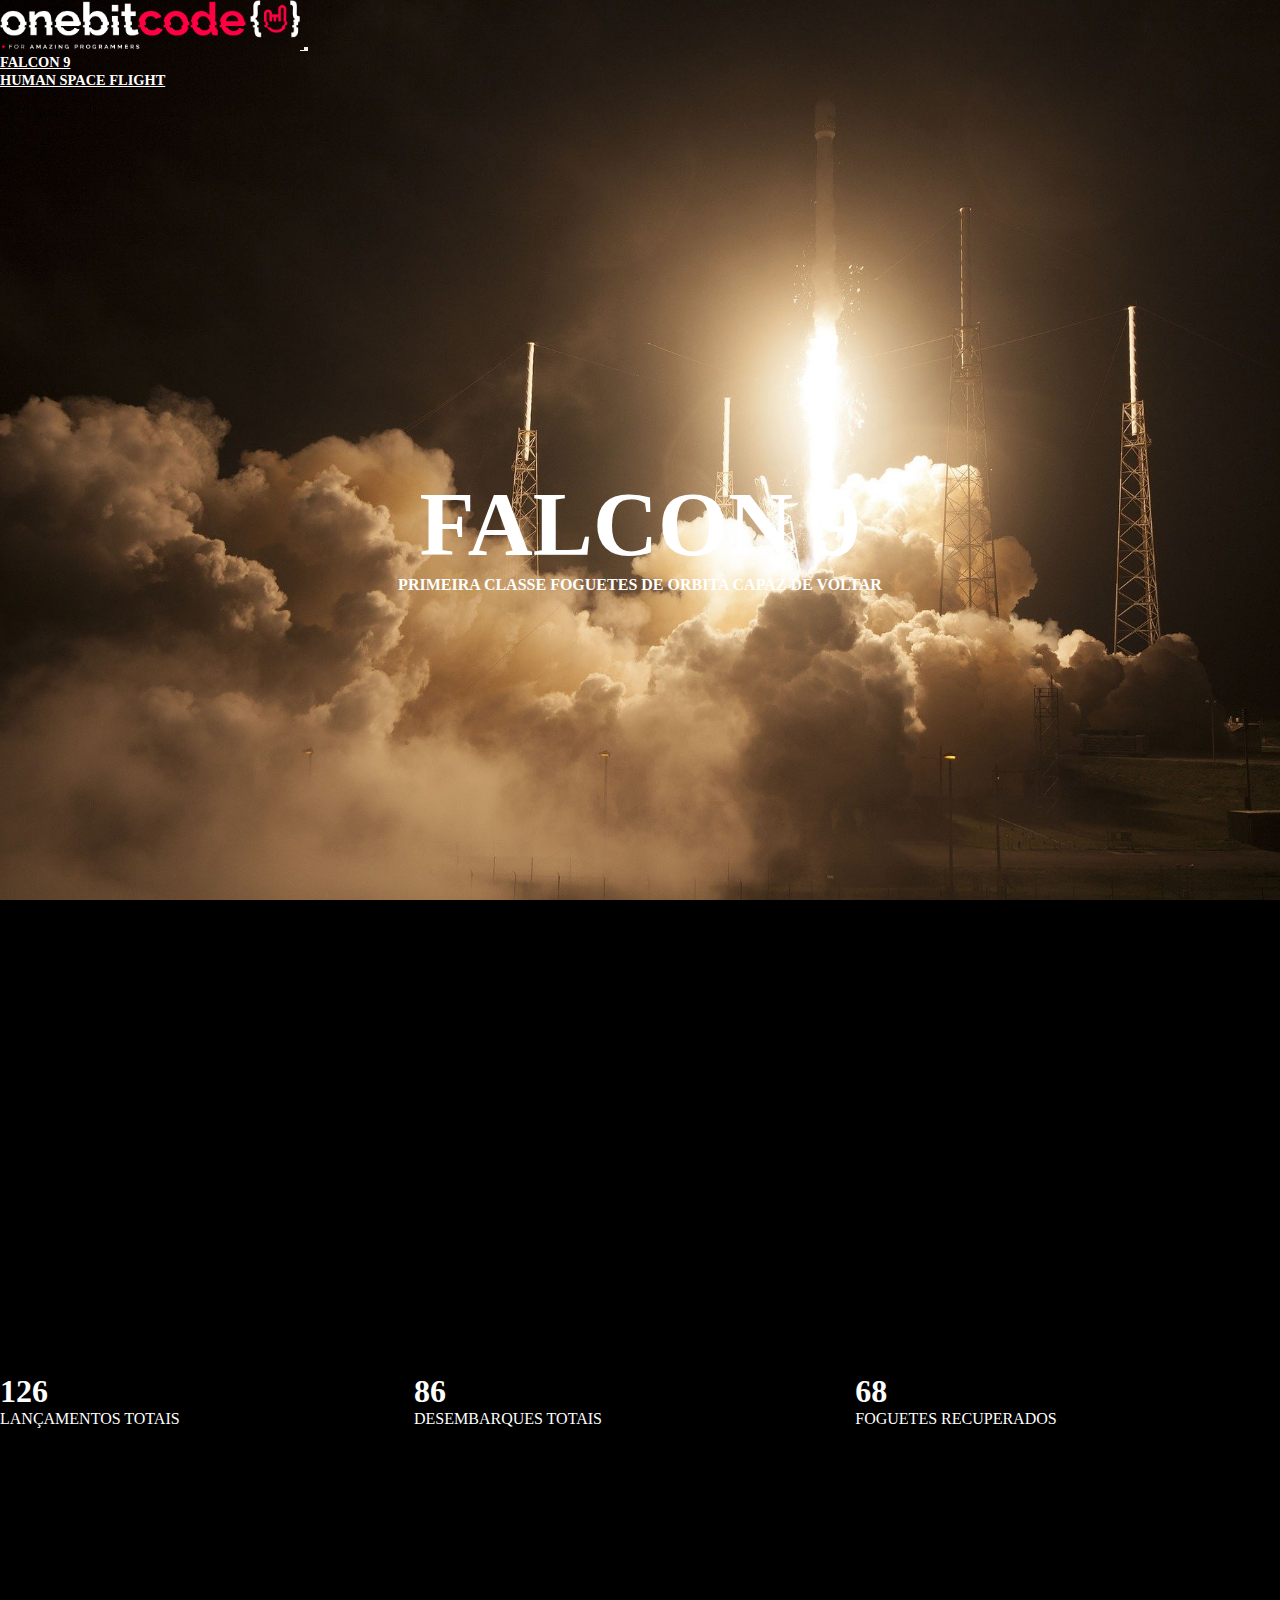
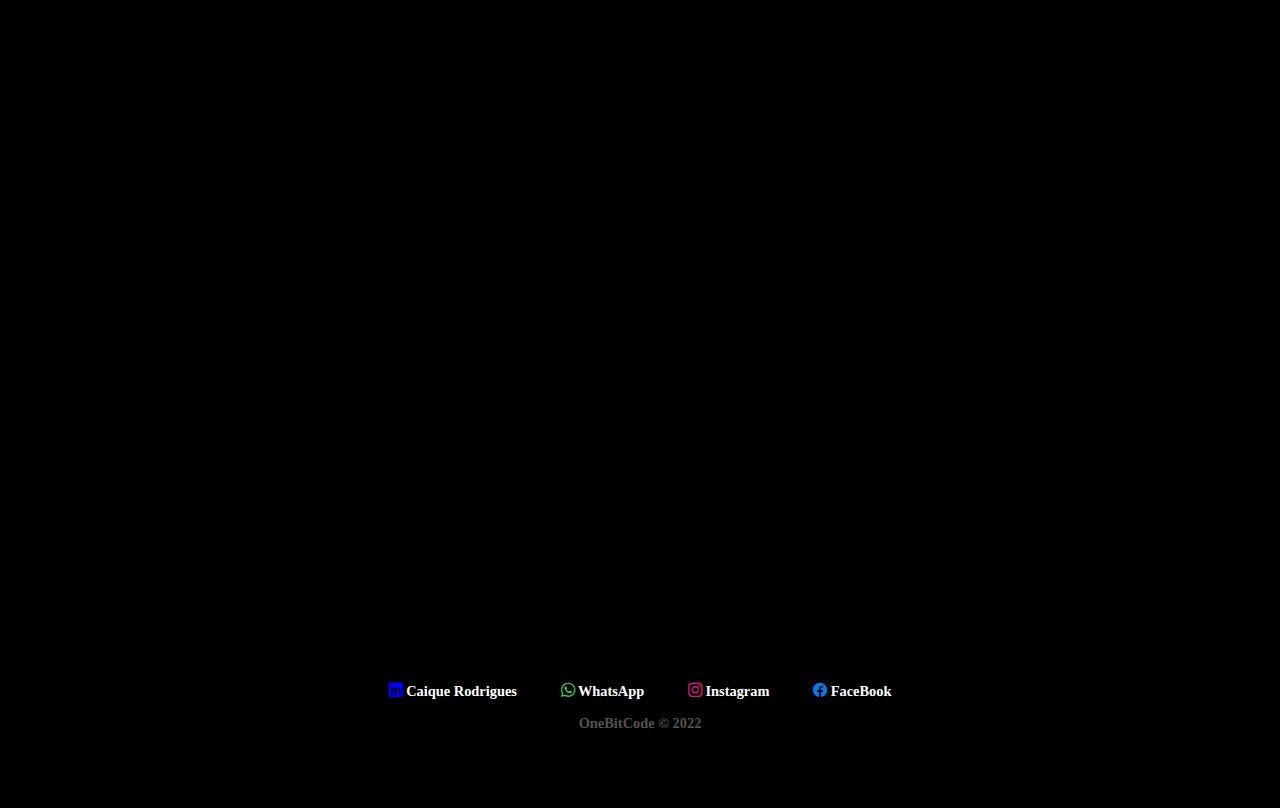
==== falcon9.html @ 1f6e012d "faltando coisas" ====
<!DOCTYPE html>
<html lang="pt-br">
    <head>
        <meta charset="UTF-8">
        <meta http-equiv="X-UA-Compatible" content="IE=edge">
        <meta name="viewport" content="width=device-width, initial-scale=1.0">
            <!--Boostratp-->
            <link href="https://cdn.jsdelivr.net/npm/bootstrap@5.1.3/dist/css/bootstrap.min.css" rel="stylesheet" integrity="sha384-1BmE4kWBq78iYhFldvKuhfTAU6auU8tT94WrHftjDbrCEXSU1oBoqyl2QvZ6jIW3" crossorigin="anonymous">
            <!--Biblioteca de animacao-->
            <link rel="stylesheet" href="https://unpkg.com/aos@next/dist/aos.css"/>
            <!--Icones Bootstrap-->
            <link rel="stylesheet" href="https://cdn.jsdelivr.net/npm/bootstrap-icons@1.10.2/font/bootstrap-icons.css">
        <link rel="shortcut icon" href="_imagens/favicon.png" type="image/x-icon">
        <link rel="stylesheet" href="_estilo/style.css">
        <title>OneBitX-Falcon 9</title>
    </head>
    <body>
      <div class="background-um">
        <div class="container header">
            <nav class="navbar navbar-expand-lg navbar-dark bg-transparent">
              <div class="container-fluid">
                <a class="navbar-brand" href="index.html">
                  <img class="logo-navbar pt-3" src="_imagens/logo-obc-2021-darkbg.png" width="300px"  alt="logo obc">
                </a>
                <button class="navbar-toggler"  type="button" data-bs-toggle="collapse" data-bs-target="#navbarNav" aria-controls="navbarNav" aria-expanded="false" aria-label="Toggle navigation">
                  <span class="navbar-toggler-icon"></span>
                </button>
                <div class="collapse navbar-collapse" id="navbarNav">
                  <ul class="navbar-nav px-4">
                    <li class="nav-item">
                      <a class="nav-link" style="color: white;" href="falcon9.html">FALCON 9</a>
                    </li>
                    <li class="nav-item">
                      <a class="nav-link" style="color:
                      white" href="SpaceFlight.html">HUMAN SPACE FLIGHT</a>
                    </li>
                  </ul>
                </div>
              </div>
            </nav>
        </div>
        <div class="col primeiro" >
          <h1  title class="display-1 titulo1">FALCON 9</h1>
          <h4 class="h5">PRIMEIRA CLASSE FOGUETES DE ORBITA CAPAZ DE VOLTAR</h4>
        </div>
      </div>
      <div class="background-dois">
        <div class="container segundo">
          <div class="text-geral">
            <div id="txt1" class="text-1">
              <h1 class="display-6">126</h1>
              <p class="text-baixo">LANÇAMENTOS TOTAIS</p>
            </div>
            <div id="txt2" class="text-2">
              <h1 class="display-6">86</h1>
              <p class="text-baixo">DESEMBARQUES TOTAIS</p>
            </div>
            <div id="txt3" class="text-3">
              <h1 class="display-6">68</h1>
              <p class="text-baixo">FOGUETES RECUPERADOS</p>
            </div>
          </div>
        </div>
      </div>
      <footer>
        <p>
          <a class="redes-sociais" href="https://www.linkedin.com/in/caique-rodrigues-a113ab249/"><i class="bi bi-linkedin " style="color: blue;"></i> Caique Rodrigues</a>
          <a class="redes-sociais" href="https://wa.me/5518997152961"><i class="bi bi-whatsapp" style="color: #48C757;"></i> WhatsApp</a> 
          <a class="redes-sociais" href="https://www.instagram.com/caiqueerodrigues/"><i class="bi bi-instagram" style="color: #D91A81;"></i> Instagram</a>
          <a class="redes-sociais" href="https://www.facebook.com/kaah.k.rodrigues/"> <i class="bi bi-facebook" style="color: #0778E9;"></i> FaceBook</a>
        </p>
        <p class="obc">OneBitCode &copy; 2022</p>
      </footer>
        <script src="https://cdn.jsdelivr.net/npm/bootstrap@5.1.3/dist/js/bootstrap.bundle.min.js" integrity="sha384-ka7Sk0Gln4gmtz2MlQnikT1wXgYsOg+OMhuP+IlRH9sENBO0LRn5q+8nbTov4+1p" crossorigin="anonymous"></script>
    </body>
</html>
---- _estilo/style.css ----
* {
  margin: 0;
  padding: 0;
  color: white;
}

body, html {
  color: black;
}

.navbar-dark {
  color: white;
}

.nav-link {
  font-weight: bold;
  font-size: 0.9rem;
}

footer {
  background-color: black;
  font-size: 0.9rem;
  text-align: center;
  height: 15vh;
}
footer p {
  margin: 0;
  font-weight: bold;
  padding-top: 10px;
}
footer .redes-sociais {
  display: inline-block;
  margin: 0px 20px;
  text-decoration: none;
  color: white;
}
footer .redes-sociais:hover {
  color: #b9b9b9;
}
footer .obc {
  color: #555252;
  margin-top: 5px;
}

@media (max-width: 375px) {
  .logo-navbar {
    max-width: 150px;
  }
  h4 {
    padding-top: 50%;
  }
}
.bg-um {
  background: black url(../../_imagens/home/01.jpg) center top no-repeat fixed;
  background-size: cover;
}

.primeira {
  margin-top: 25vh;
  height: 100vh;
  margin-left: 10%;
}
.primeira .letra-maior {
  font-size: 35px;
}

.btn {
  padding: 15px 30px;
  margin-top: 40px;
}

.bg-dois {
  display: block;
  background: black url(../../_imagens/home/03.jpg) center center no-repeat scroll;
  background-size: cover;
}

.segunda, .terceira, .quarta {
  width: 100%;
  height: 100vh;
}
.segunda h4, .terceira h4, .quarta h4 {
  padding-top: 15%;
}

.quarta h1 {
  padding-top: 15%;
}

.bg-tres {
  background: black url(../../_imagens/home/02.gif) center center no-repeat fixed;
  background-size: cover;
}

.bg-quatro {
  background: black url(../../_imagens/home/04.jpg) center no-repeat scroll;
  background-size: cover;
}

.background-um {
  background: black url(../../_imagens/falcon9/01.jpg) center no-repeat fixed;
  background-size: cover;
}

.primeiro {
  width: 100vw;
  height: 100vh;
  text-align: center;
}
.primeiro .titulo1 {
  margin-top: 30%;
  font-size: 90px;
  font-weight: bold;
}

.background-dois {
  background: black url(../../_imagens/falcon9/02.jpg) center no-repeat fixed;
  background-size: cover;
}

.segundo {
  width: 100vw;
  height: 100vh;
}

.text-geral {
  display: grid;
  grid-template-columns: 30%;
  grid-template-areas: "a b c";
  gap: 30px;
}
.text-geral #txt1 {
  grid-area: "a";
}
.text-geral #txt2 {
  grid-area: "b";
}
.text-geral #txt3 {
  grid-area: "c";
}

/*# sourceMappingURL=style.css.map */
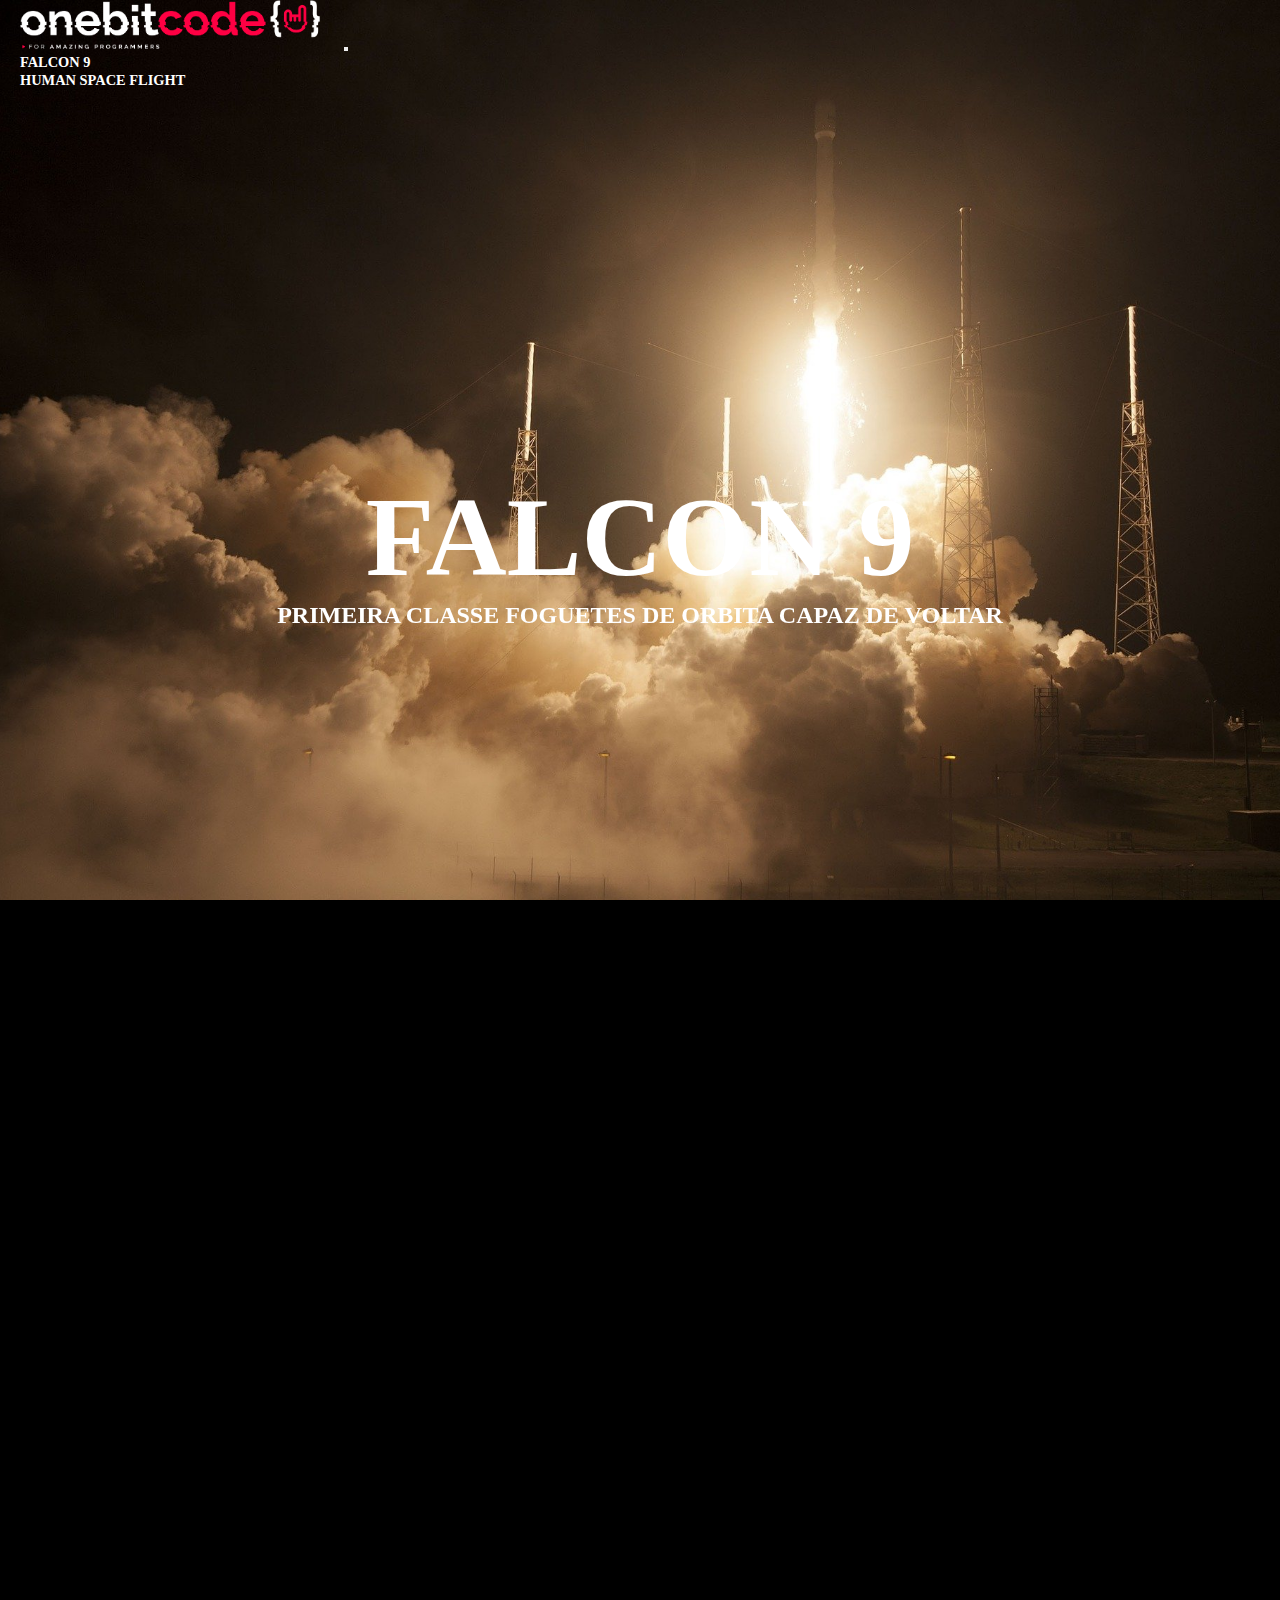
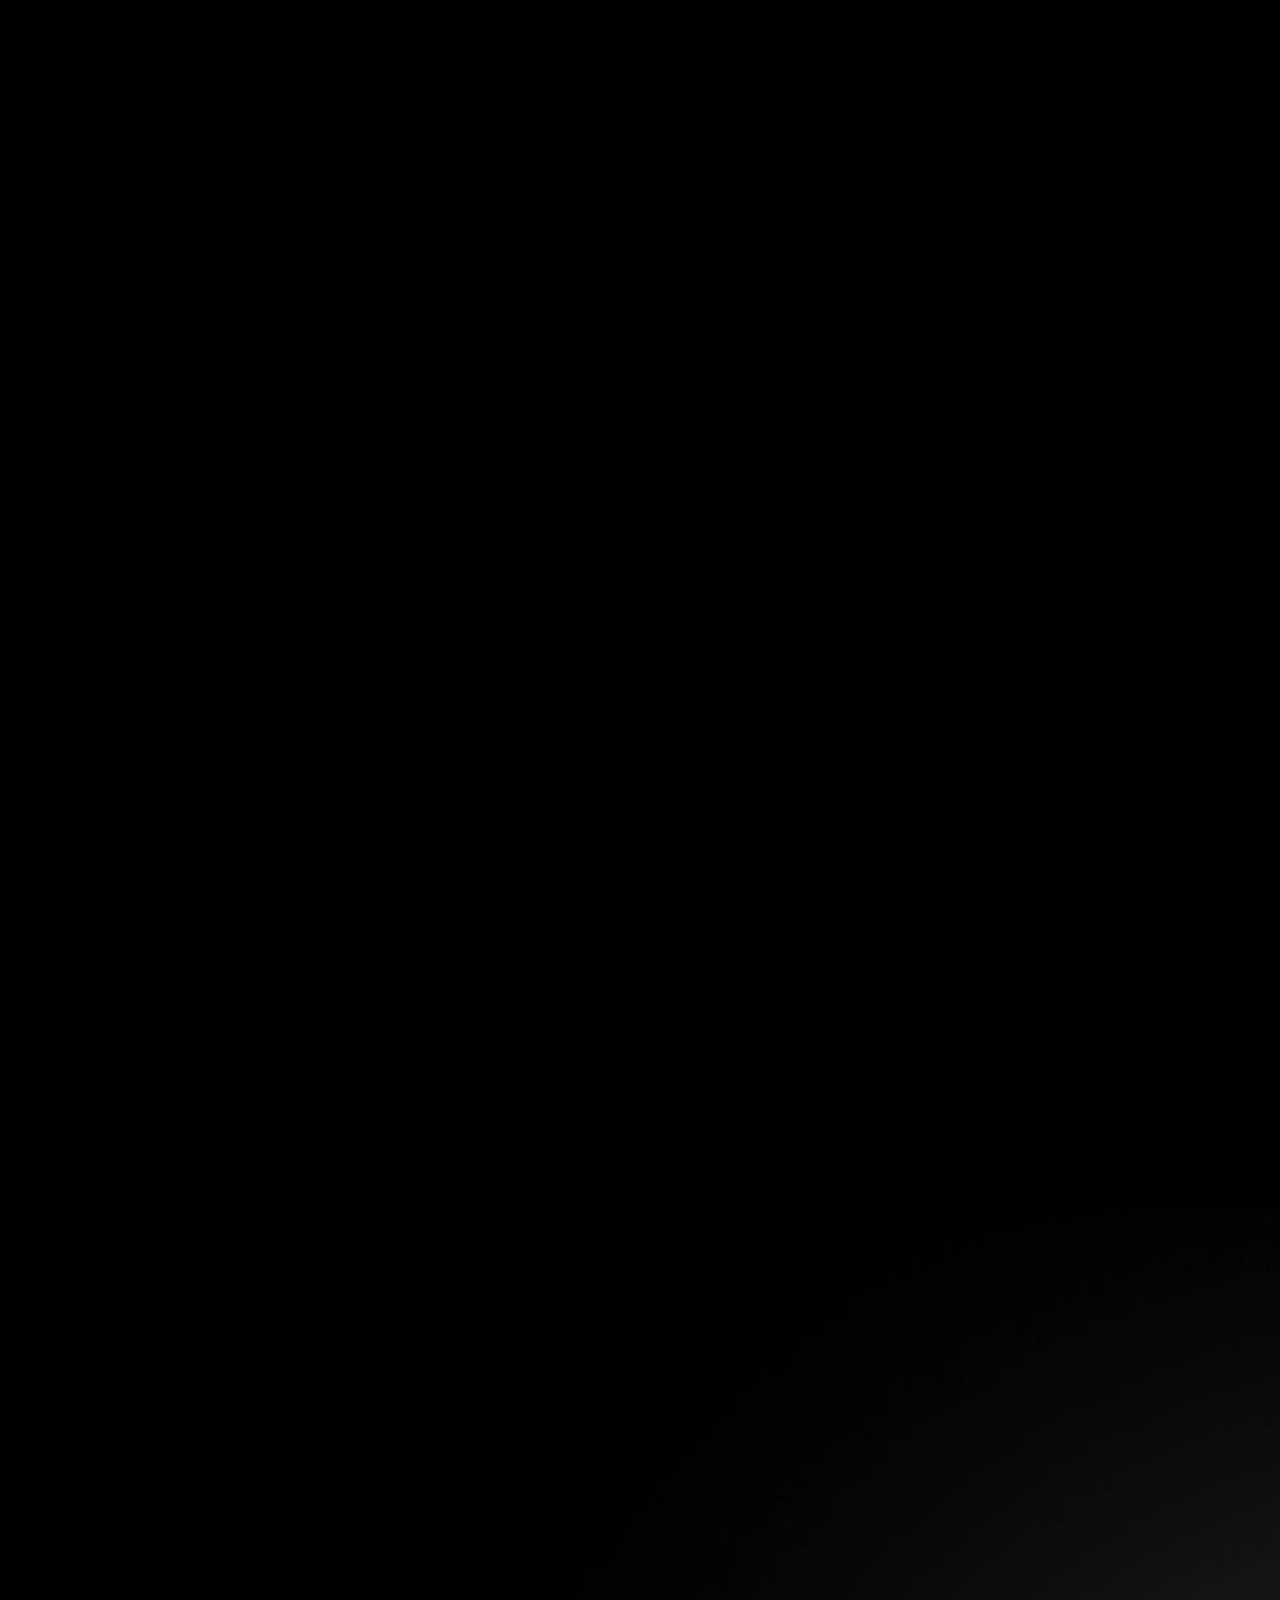
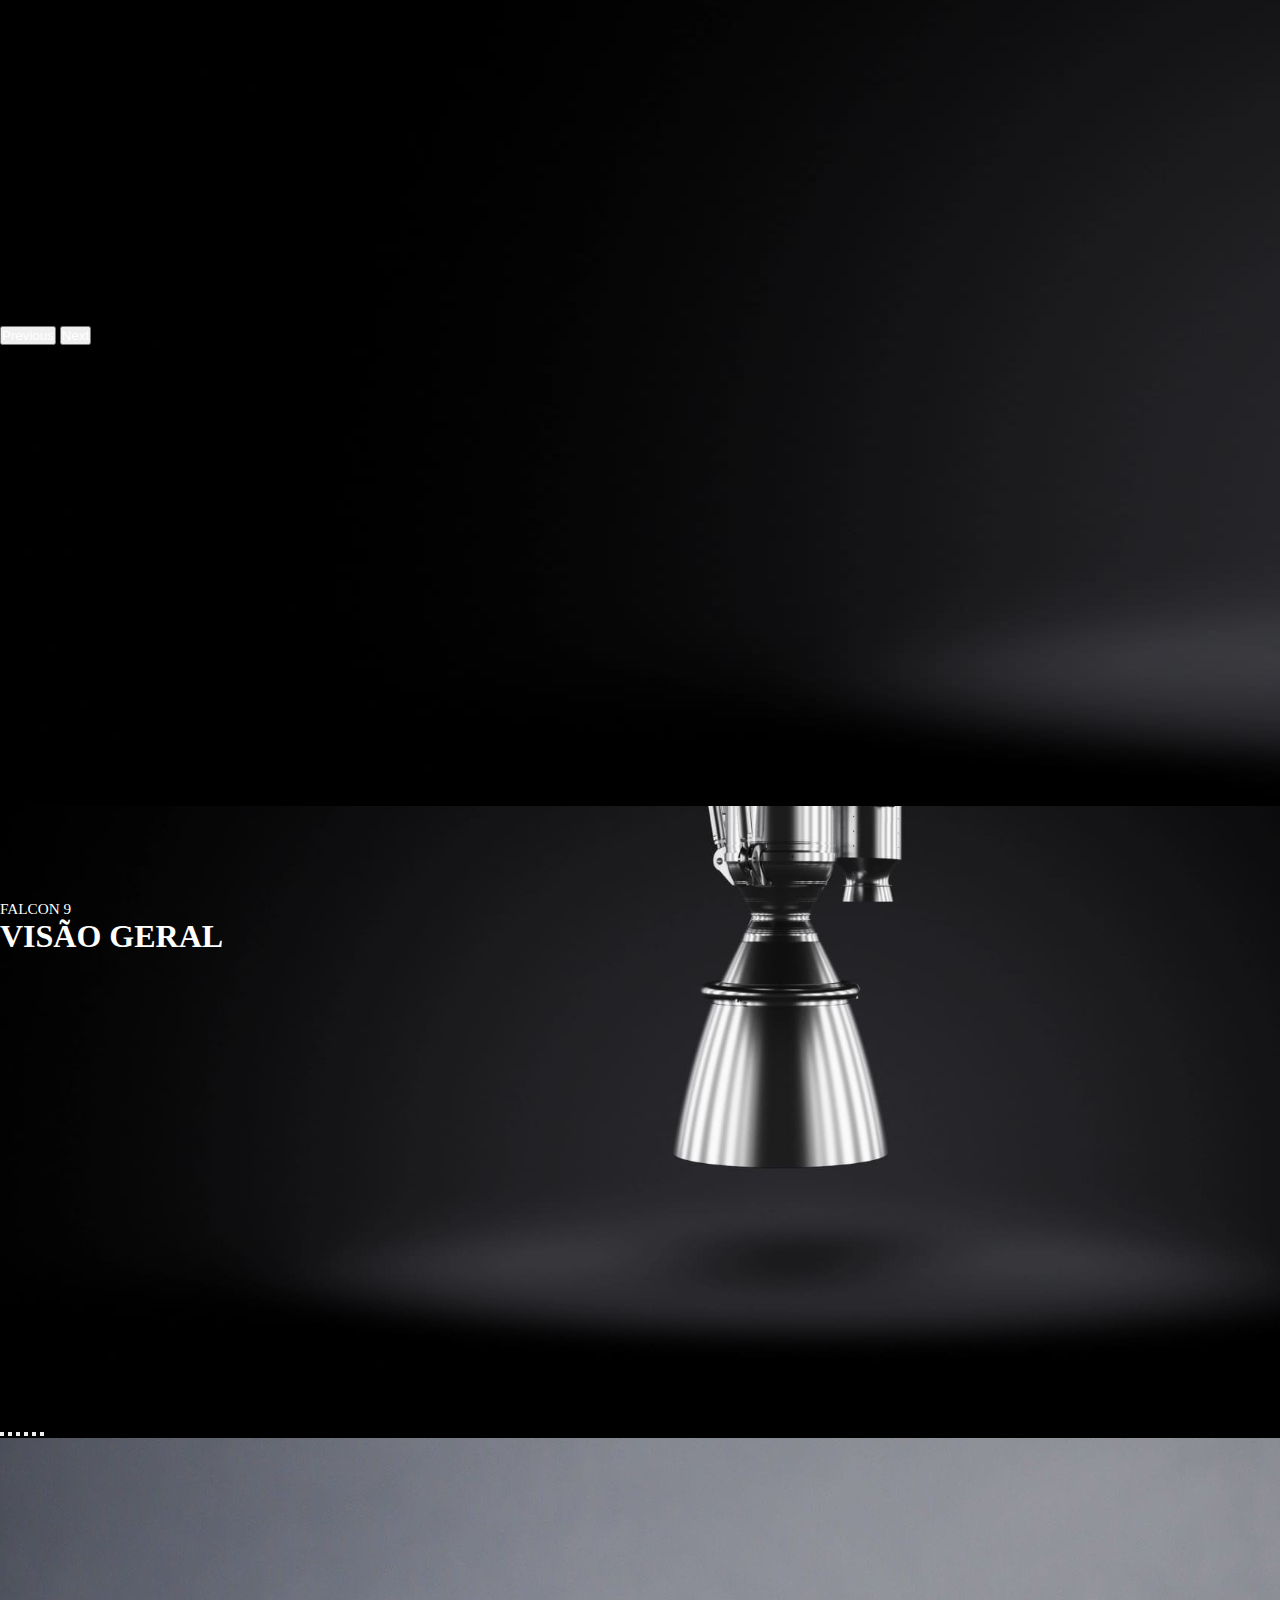
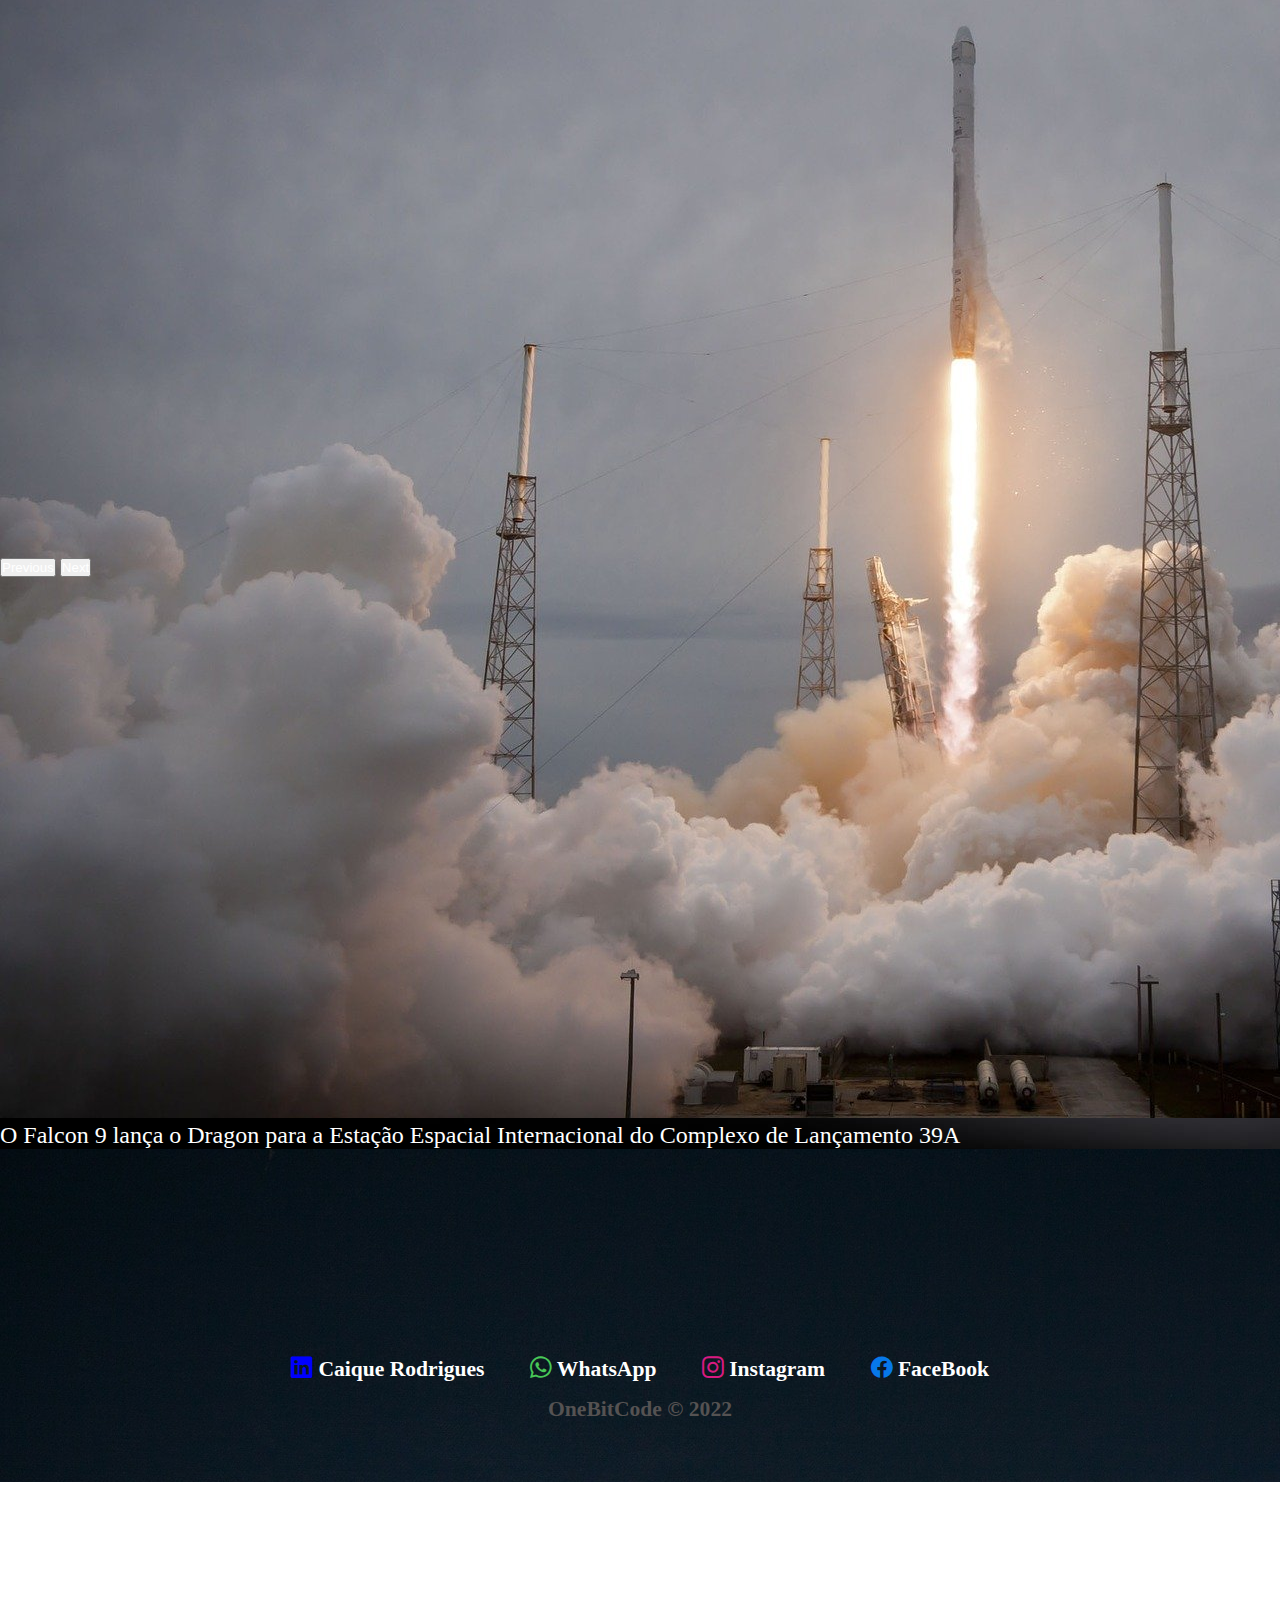
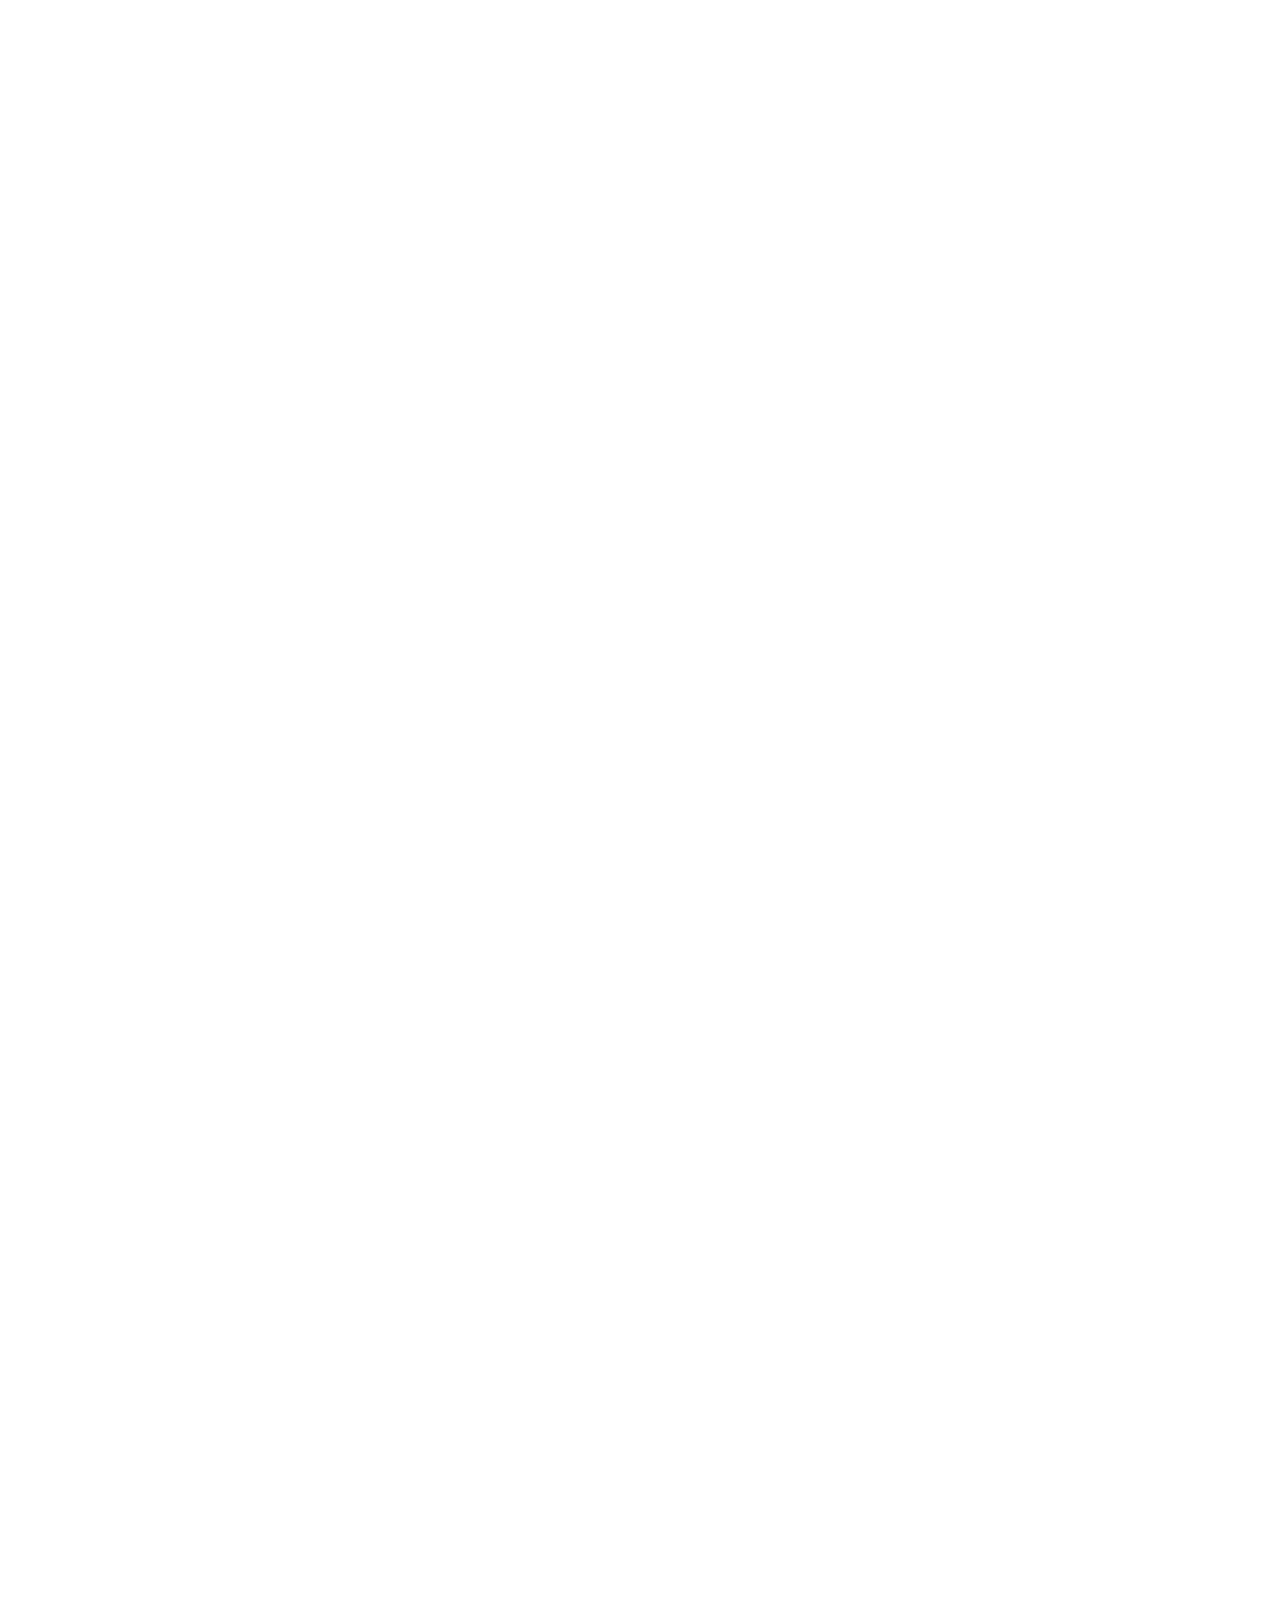
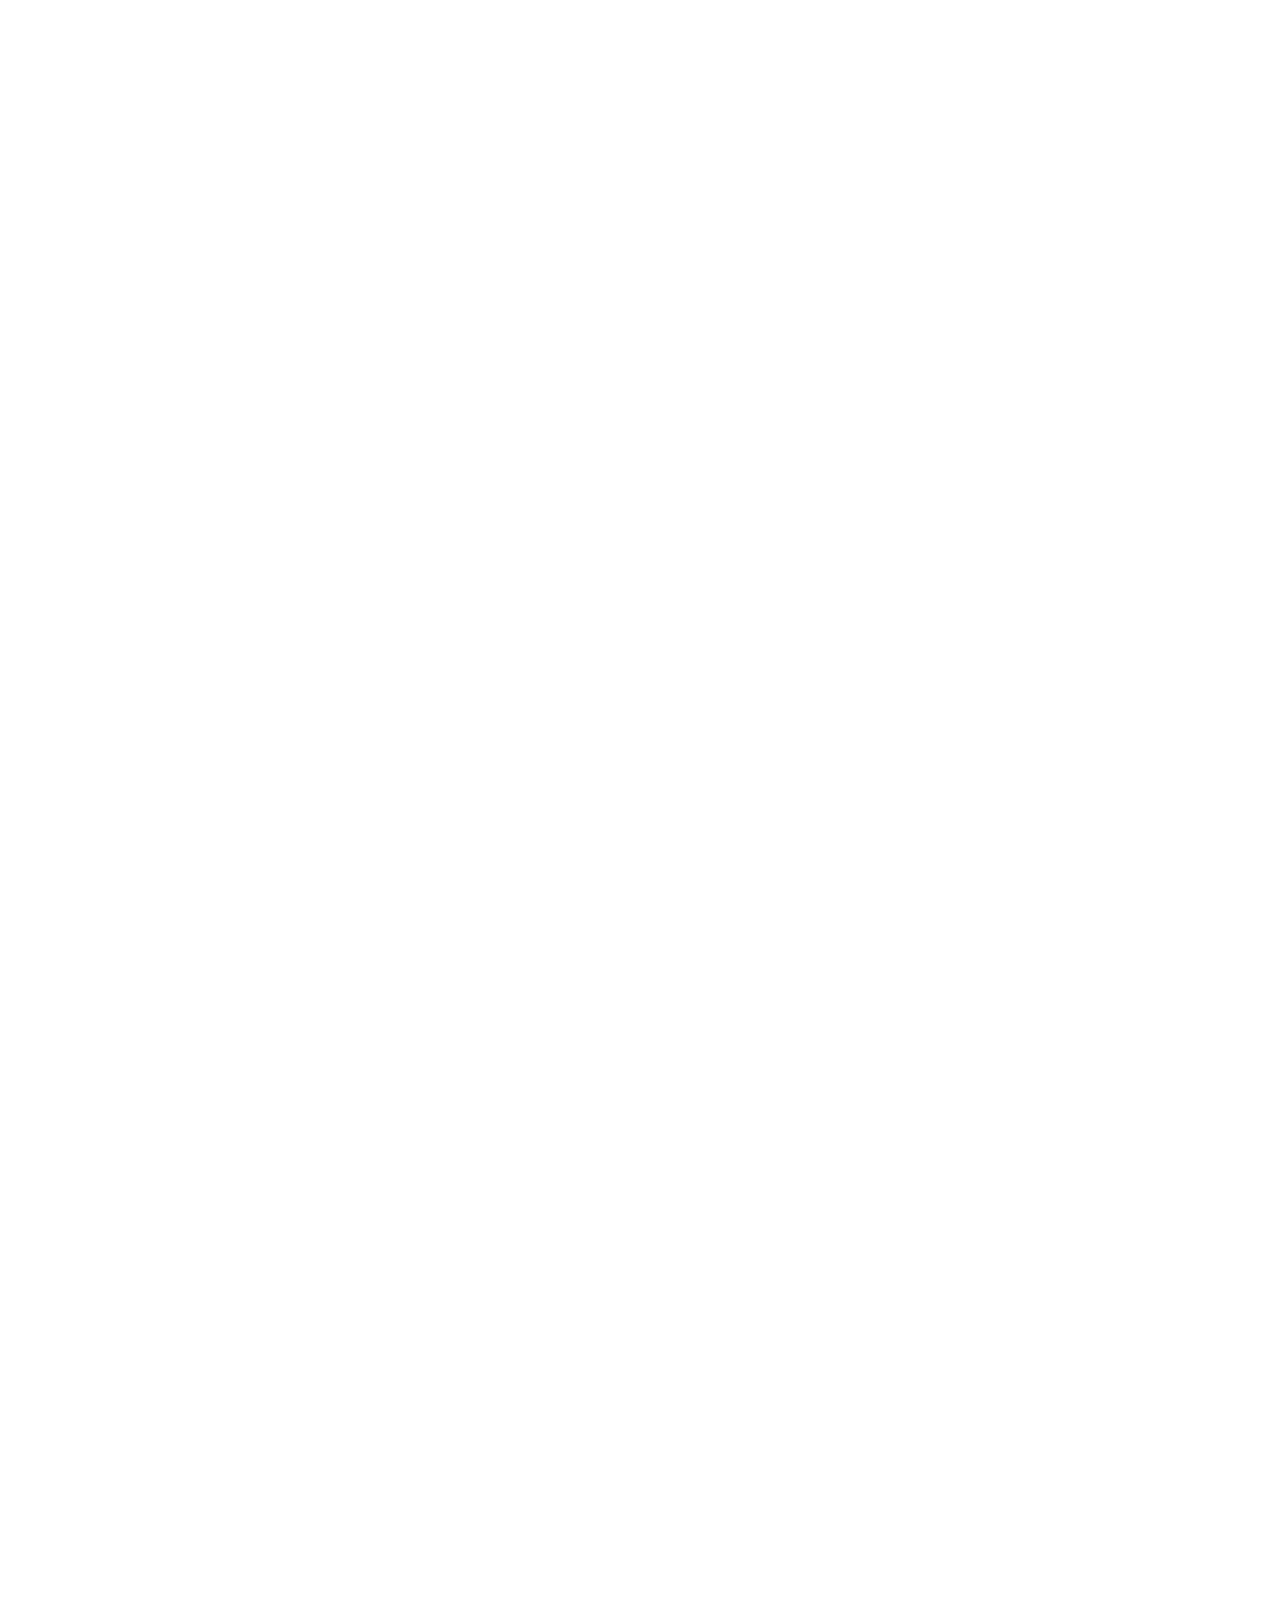
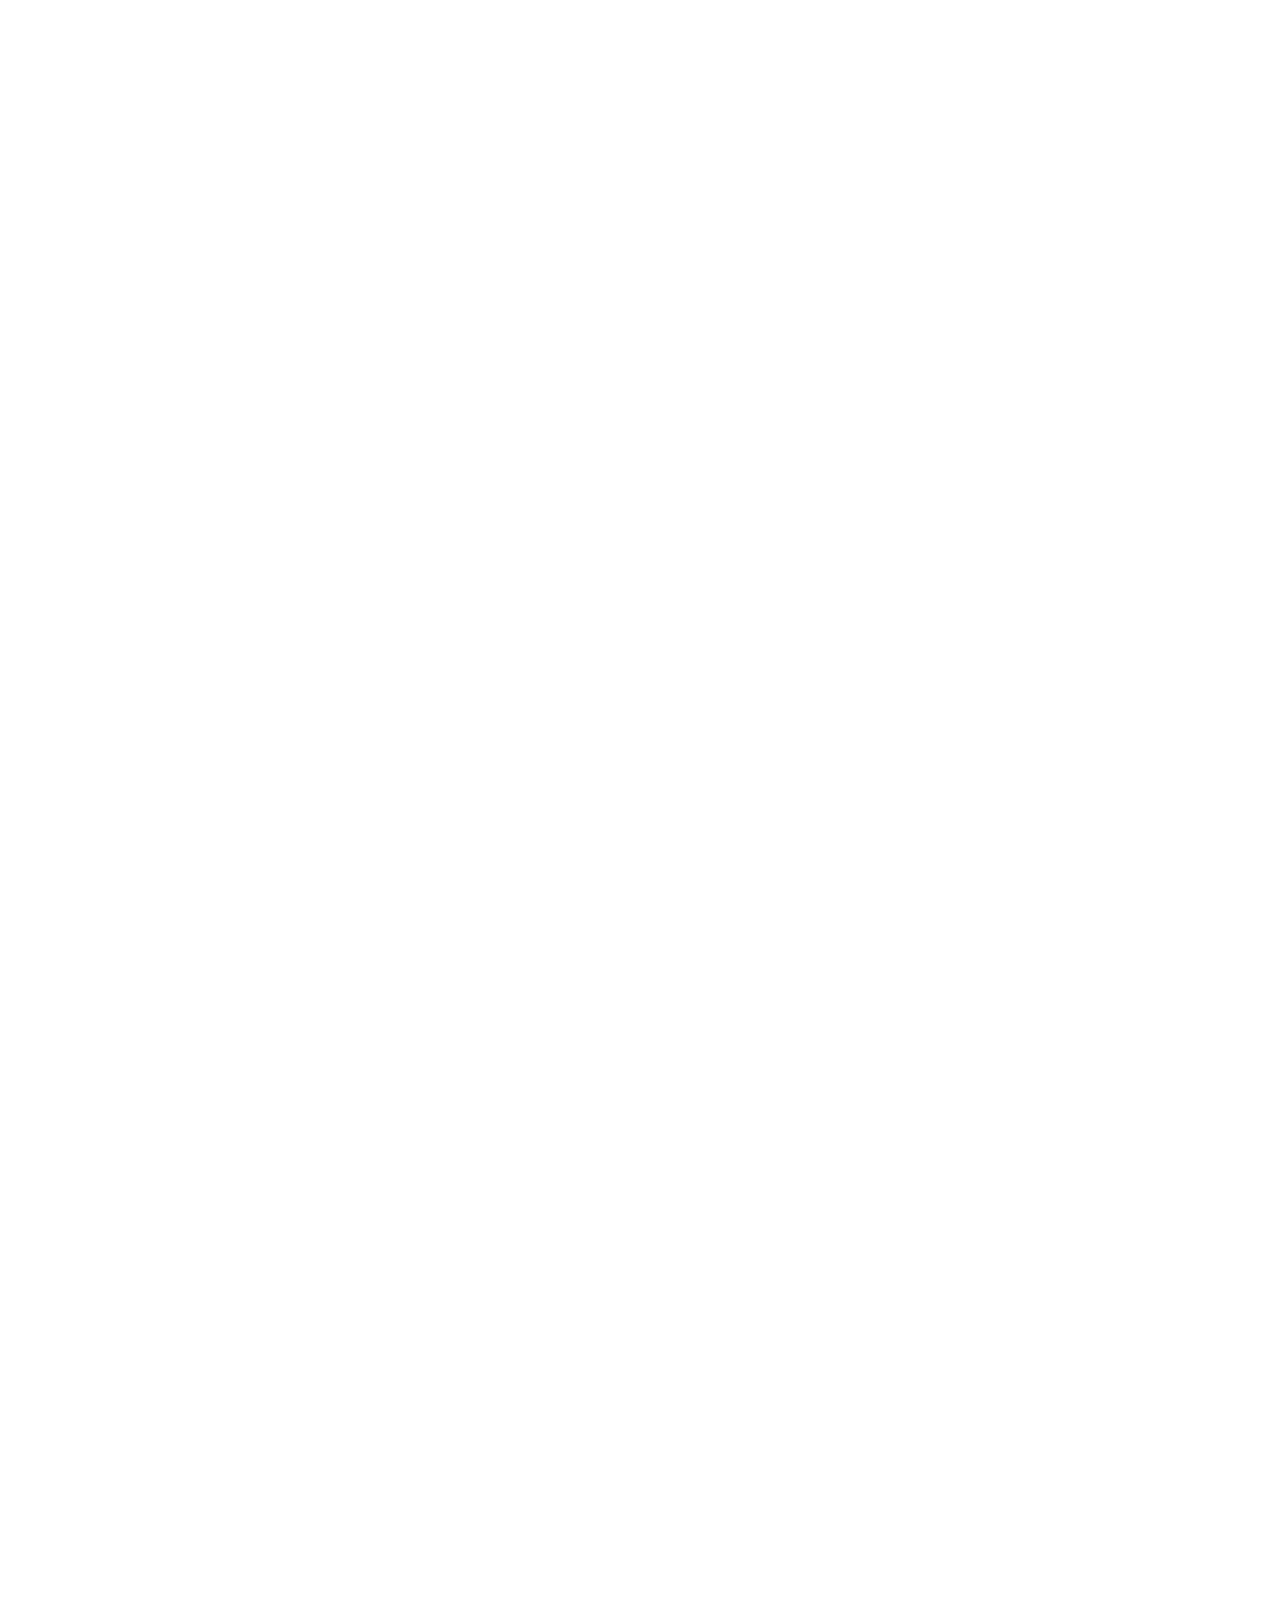
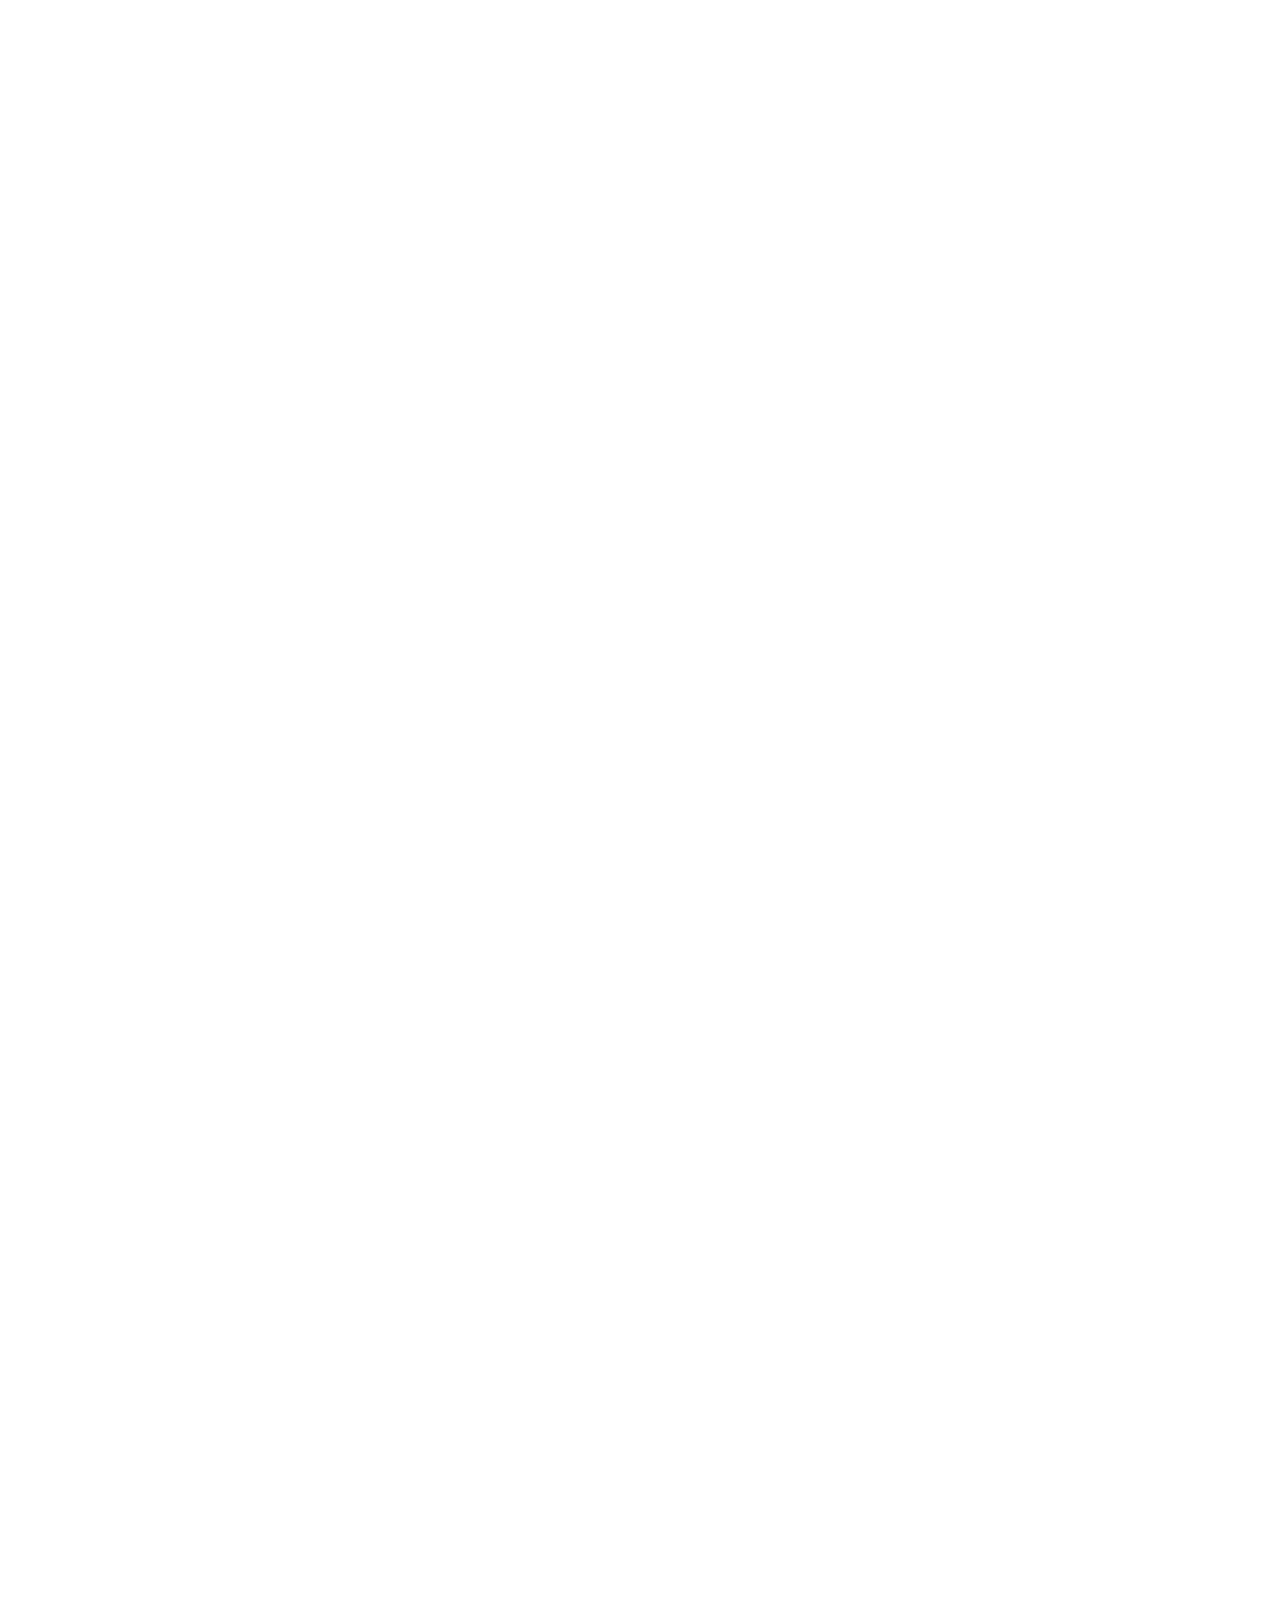
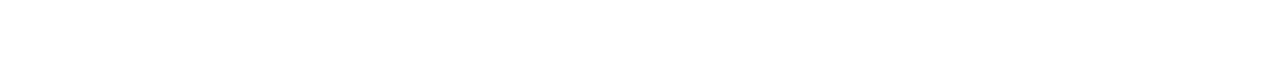
==== commit e5e2b9e5: "Finalizado" ====
--- a/falcon9.html
+++ b/falcon9.html
@@ -39,38 +39,258 @@
               </div>
             </nav>
         </div>
-        <div class="col primeiro" >
+        <div class="col primeiro" data-aos="fade-up" data-aos-duration="3000">
           <h1  title class="display-1 titulo1">FALCON 9</h1>
-          <h4 class="h5">PRIMEIRA CLASSE FOGUETES DE ORBITA CAPAZ DE VOLTAR</h4>
+          <h4 class="h5 titulo2">PRIMEIRA CLASSE FOGUETES DE ORBITA CAPAZ DE VOLTAR</h4>
         </div>
       </div>
       <div class="background-dois">
+        <div class="text-geral ms-3 pt-5">
+          <div id="txt1" class="text-1" data-aos="flip-up" data-aos-duration="2400">
+            <h1 class="display-6 info">126</h1>
+            <p class="text-baixo">LANÇAMENTOS TOTAIS</p>
+          </div>
+          <div id="txt2" class="text-2" data-aos="flip-right" data-aos-duration="2400">
+            <h1 class="display-6 info">86</h1>
+            <p class="text-baixo">DESEMBARQUES TOTAIS</p>
+          </div>
+          <div id="txt3" class="text-3" data-aos="flip-left" data-aos-duration="2400">
+            <h1 class="display-6 info">68</h1>
+            <p class="text-baixo">FOGUETES RECUPERADOS</p>
+          </div>
+        </div>
         <div class="container segundo">
-          <div class="text-geral">
-            <div id="txt1" class="text-1">
-              <h1 class="display-6">126</h1>
-              <p class="text-baixo">LANÇAMENTOS TOTAIS</p>
-            </div>
-            <div id="txt2" class="text-2">
-              <h1 class="display-6">86</h1>
-              <p class="text-baixo">DESEMBARQUES TOTAIS</p>
-            </div>
-            <div id="txt3" class="text-3">
-              <h1 class="display-6">68</h1>
-              <p class="text-baixo">FOGUETES RECUPERADOS</p>
-            </div>
-          </div>
+          <div class="text-meio" data-aos="fade-right" data-aos-duration="2400">
+            <p>
+              O Falcon 9 é um foguete reutilizável de dois estágios projetado e fabricado pela SpaceX para o transporte confiável e seguro de pessoas e cargas úteis para a órbita da Terra e além. Falcon 9 é o primeiro foguete reutilizável de classe orbital do mundo. A capacidade de reutilização permite que a SpaceX refile as partes mais caras do foguete, o que, por sua vez, reduz o custo do acesso ao espaço.
+            </p>
+          </div>
+        </div>
+      </div>
+      <div class="background-tres">
+        <div class="terceiro">
+          <div id="carouselExampleCaptions04" class="carousel slide" data-bs-ride="false" data-interval="0">
+            <div class="carousel-inner">
+              <div class="carousel-item active visao-geral">
+                <img src="_imagens/falcon9/03.jpg" class="d-block w-100" alt="visao geral do foguete">
+                <div class="carousel-caption">
+                  <div class="text-carrossel">
+                    <P class="sub-titulo">FALCON 9</P>
+                    <h1>VISÃO GERAL</h1>
+                    <table>
+                      <tr>
+                        <td data-aos="fade-right" data-aos-duration="2400">ALTURA</td>
+                        <td data-aos="fade-right" data-aos-duration="2400" class="right">70 m/ 229.6  f</td>
+                      </tr>
+                      <tr>
+                        <td data-aos="fade-right" data-aos-duration="2400">DIAMETRO</td>
+                        <td data-aos="fade-right" data-aos-duration="2400" class="right">3.7 m / 12  ft</td>
+                      </tr>
+                      <tr>
+                        <td data-aos="fade-right" data-aos-duration="2400">MASSA</td>
+                        <td data-aos="fade-right" data-aos-duration="2400" class="right">549,054 kg / 1,207,920 lb</td>
+                      </tr>
+                      <tr>
+                        <td data-aos="fade-right" data-aos-duration="2400">CARGA MÁXIMA PARA LEO</td>
+                        <td data-aos="fade-right" data-aos-duration="2400" class="right">22,800 kg / 50,265 lb</td>
+                      </tr>
+                      <tr>
+                        <td data-aos="fade-right" data-aos-duration="2400">CARGA MÁXIMA PARA GTO</td>
+                        <td data-aos="fade-right" data-aos-duration="2400" class="right">8,300 kg / 18,300 lb</td>
+                      </tr>
+                      <tr>
+                        <td data-aos="fade-right" data-aos-duration="2400">CARGA MÁXIMA PARA MARTE</td>
+                        <td data-aos="fade-right" data-aos-duration="2400" class="right">4,020 kg / 8,860 lb</td>
+                      </tr>
+                    </table>
+                  </div>
+                </div>
+              </div>
+              <div class="carousel-item pri-estagio">
+                <img src="_imagens/falcon9/04.jpg" class="d-block w-100" alt="foguetes">
+                <div class="carousel-caption">
+                  <div class="text-carrossel">
+                    <p class="sub-titulo">FALCON 9</p>
+                    <h1>PRIMEIRO ESTÁGIO</h1>
+                    <p class="sub-titulo">O Falcon 9`s O primeiro estágio do falcon 9 incorpora nove motor <br> MERLIN e tanques de liga de alumínio-lítio contendo oxigênio <br> líquido e propelente de querosene de grau de foguete (RP-1).</p>
+                    <p class="sub-titulo">O Falcon 9 gera mais de 1,7 milhão de empuxo ao nível do mar.</p>
+                  </div>
+                </div>
+              </div>
+              <div class="carousel-item seg-estagio">
+                <img src="_imagens/falcon9/05.jpg" class="d-block w-100" alt="foguetes">
+                <div class="carousel-caption">
+                  <div class="text-carrossel">
+                    <p class="sub-titulo">FALCON 9</p>
+                    <h1>SEGUNDO ESTÁGIO</h1>
+                    <p class="sub-titulo">O segundo estágio, alimentado por um único motor a vácuo <br> Merlin, entrega a carga útil do Falcon 9 à órbita desejada. O motor <br> do segundo estágio acende alguns segundbr os após a separação do <br> estágio e pode ser reiniciado várias vezes para colocar várias cargas em <br> diferentes órbitas.</p>
+                    <table>
+                      <tr>
+                        <td>NÚMERO DE MOTORES</td>
+                        <td class="right">1 Vacuum</td>
+                      </tr>
+                      <tr>
+                        <td>TEMPO DE QUEIMA</td>
+                        <td class="right">397s</td>
+                      </tr>
+                      <tr>
+                        <td>IMPULSO</td>
+                        <td class="right">981 kN / 220.500 lbf</td>
+                      </tr>
+                    </table>
+                  </div>
+                </div>
+              </div>
+              <div class="carousel-item inter-estagio">
+                <img src="_imagens/falcon9/06.jpg" class="d-block w-100" alt="foguetes">
+                <div class="carousel-caption">
+                  <div class="text-carrossel">
+                    <p class="sub-titulo">FALCON 9</p>
+                    <h1>INTERESTADUAL</h1>
+                    <p class="sub-titulo">A interestadual é uma estrutura composta que conecta o primeiro <br> e o segundo estágios e abriga os empurradores pneumáticos que <br> permitem que o primeiro e o segundo estágios se separem <br> durante o vôo.</p>
+                    <h6>ALETAS DE GRADE</h6>
+                    <p class="sub-titulo">O Falcon 9 está equipado com quatro aletas de grade hipersônicas <br> posicionadas na base da interestadual. Eles orientam o foguete <br> durante a reentrada, movendo o centro de pressão.</p>
+                  </div>
+                </div>
+              </div>
+              <div class="carousel-item carga">
+                <img src="_imagens/falcon9/07.jpg" class="d-block w-100" alt="foguetes">
+                <div class="carousel-caption">
+                  <div class="text-carrossel">
+                    <p class="sub-titulo">FALCON 9</p>
+                    <h1>CARGA ÚTIL</h1>
+                    <p class="sub-titulo">Feita de um material composto de carbono, a carenagem protege <br> os satélites em seu caminho para a órbita. A carenagem é lançada <br> a aproximadamente 3 minutos em vôo, e a SpaceX continua a <br> recuperar as carenagens para reutilização em missões futuras.</p>
+                    <table class="carga-util">
+                      <tr>
+                        <td>ALTURA</td>
+                        <td class="right">13,1m /43 ft</td>
+                      </tr>
+                      <tr>
+                        <td>DIÂMETRO</td>
+                        <td class="right">5,2m /17,1 ft</td>
+                      </tr>
+                    </table>
+                  </div>
+                </div>
+              </div>
+            </div>
+            <button class="carousel-control-prev" type="button" data-bs-target="#carouselExampleCaptions04" data-bs-slide="prev">
+              <span class="carousel-control-prev-icon" aria-hidden="true"></span>
+              <span class="visually-hidden">Previous</span>
+            </button>
+            <button class="carousel-control-next" type="button" data-bs-target="#carouselExampleCaptions04" data-bs-slide="next">
+              <span class="carousel-control-next-icon" aria-hidden="true"></span>
+              <span class="visually-hidden">Next</span>
+            </button>
+          </div>
+        </div>
+      </div>
+      <div class="background-quatro">
+        <div class="container quarto">
+          <div class="text" data-aos="fade-up-left" data-aos-duration="2400">
+            <p>
+              FALCON 9
+            </p>
+            <h1>
+              MERLIN
+            </h1>
+            <p class="info2">
+              Merlin é uma família de motores de foguete desenvolvidos pela SpaceX para uso em seus veículos de lançamento Falcon 1, Falcon 9 e Falcon Heavy. Os motores Merlin usam querosene de grau de foguete (RP-1) e oxigênio líquido como propelentes de foguete em um ciclo de energia de gerador a gás. O motor Merlin foi originalmente projetado para recuperação e reutilização.
+            </p>
+            <table class="tabela">
+              <tr>
+                <td class="left-text">PORPULSOR</td>
+                <td class="right-text">LOX / RP-1</td>
+              </tr>
+              <tr>
+                <td class="left-text">IMPULSO</td>
+                <td class="right-text">845 kN / 190.000 lbf</td>
+              </tr>
+            </table>
+          </div>
+        </div>
+      </div>
+      <div class="background-cinco">
+        <div id="carouselExampleCaptions" class="carousel slide mh-25" data-bs-ride="false">
+          <div class="carousel-indicators">
+            <button type="button" data-bs-target="#carouselExampleCaptions" data-bs-slide-to="0" class="active" aria-current="true" aria-label="Slide 1"></button>
+            <button type="button" data-bs-target="#carouselExampleCaptions" data-bs-slide-to="1" aria-label="Slide 2"></button>
+            <button type="button" data-bs-target="#carouselExampleCaptions" data-bs-slide-to="2" aria-label="Slide 3"></button>
+            <button type="button" data-bs-target="#carouselExampleCaptions" data-bs-slide-to="3" aria-label="Slide 4"></button>
+            <button type="button" data-bs-target="#carouselExampleCaptions" data-bs-slide-to="4" aria-label="Slide 5"></button>
+            <button type="button" data-bs-target="#carouselExampleCaptions" data-bs-slide-to="5" aria-label="Slide 6"></button>
+          </div>
+          <div class="carousel-inner">
+            <div class="carousel-item active">
+              <img  src="_imagens/falcon9/09.jpg" class="d-block w-100 img-carrossel" alt="Foguetes">
+              <div class="carousel-caption d-none d-md-block">
+                <p class="bg-black">O Falcon 9 lança o Dragon para a Estação Espacial Internacional do Complexo de Lançamento 39A</p>
+              </div>
+            </div>
+            <div class="carousel-item">
+              <img  src="_imagens/falcon9/10.jpg" class="d-block w-100 img-carrossel" alt="Foguetes">
+              <div class="carousel-caption d-none d-md-block">
+                <p class="bg-black">Primeiro e segundo estágio após a separação de voo</p>
+              </div>
+            </div>
+            <div class="carousel-item">
+              <img  src="_imagens/falcon9/11.jpg" class="d-block w-100 img-carrossel" alt="Foguetes">
+              <div class="carousel-caption d-none d-md-block">
+                <p class="bg-black">Falcon 9 decola com sua carga útil Iridium-5</p>
+              </div>
+            </div>
+            <div class="carousel-item">
+              <img  src="_imagens/falcon9/12.jpg" class="d-block w-100 img-carrossel" alt="Foguetes">
+              <div class="carousel-caption d-none d-md-block">
+                <p class="bg-black">Falcon 9 pousando no droneship para ler as instruções</p>
+              </div>
+            </div>
+            <div class="carousel-item">
+              <img  src="_imagens/falcon9/13.jpg" class="d-block w-100 img-carrossel" alt="Foguetes">
+              <div class="carousel-caption d-none d-md-block">
+                <p class="bg-black">Clone dos motores Merlin do Falcon 9 durante a decolagem</p>
+              </div>
+            </div>
+            <div class="carousel-item">
+              <img  src="_imagens/falcon9/14.jpg" class="d-block w-100 img-carrossel" alt="Foguetes">
+              <div class="carousel-caption d-none d-md-block">
+                <p class="bg-black">O falcon 9 deixa um rastro de luz ao decolar da Base Aérea de Vandenberg</p>
+              </div>
+            </div>
+          </div>
+          <button class="carousel-control-prev" type="button" data-bs-target="#carouselExampleCaptions" data-bs-slide="prev">
+            <span class="carousel-control-prev-icon" aria-hidden="true"></span>
+            <span class="visually-hidden">Previous</span>
+          </button>
+          <button class="carousel-control-next" type="button" data-bs-target="#carouselExampleCaptions" data-bs-slide="next">
+            <span class="carousel-control-next-icon" aria-hidden="true"></span>
+            <span class="visually-hidden">Next</span>
+          </button>
+        </div>
+      </div>
+      <div class="background-seis">
+        <div class="final" data-aos="zoom-in" data-aos-duration="3000">
+          <p>Para mais informações sobre os serviços entre em contato com <br> <a href="https://www.linkedin.com/in/caique-rodrigues-a113ab249/" target="_blank">caiquerodriguesalmeida@gmail.com</a> </p>
+          <button class="btn btn-outline-light" type="button" data-aos="flip-left" data-aos-duration="1400">BAIXAR GUIA DO USUÁRIO</button>
+          <button class="btn btn-outline-light" type="button" data-aos="flip-up">CAPACIDADE E SERVIÇOS</button>
         </div>
       </div>
       <footer>
         <p>
-          <a class="redes-sociais" href="https://www.linkedin.com/in/caique-rodrigues-a113ab249/"><i class="bi bi-linkedin " style="color: blue;"></i> Caique Rodrigues</a>
-          <a class="redes-sociais" href="https://wa.me/5518997152961"><i class="bi bi-whatsapp" style="color: #48C757;"></i> WhatsApp</a> 
-          <a class="redes-sociais" href="https://www.instagram.com/caiqueerodrigues/"><i class="bi bi-instagram" style="color: #D91A81;"></i> Instagram</a>
-          <a class="redes-sociais" href="https://www.facebook.com/kaah.k.rodrigues/"> <i class="bi bi-facebook" style="color: #0778E9;"></i> FaceBook</a>
+          <a class="redes-sociais" href="https://www.linkedin.com/in/caique-rodrigues-a113ab249/" target="_blank"><i class="bi bi-linkedin " style="color: blue;"></i> Caique Rodrigues</a>
+          <a class="redes-sociais" href="https://wa.me/5518997152961" target="_blank"><i class="bi bi-whatsapp" style="color: #48C757;"></i> WhatsApp</a> 
+          <a class="redes-sociais" href="https://www.instagram.com/caiqueerodrigues/" target="_blank"><i class="bi bi-instagram" style="color: #D91A81;"></i> Instagram</a>
+          <a class="redes-sociais" href="https://www.facebook.com/kaah.k.rodrigues/" target="_blank"> <i class="bi bi-facebook" style="color: #0778E9;"></i> FaceBook</a>
         </p>
         <p class="obc">OneBitCode &copy; 2022</p>
       </footer>
+
+        <!--Bootstrap-->
         <script src="https://cdn.jsdelivr.net/npm/bootstrap@5.1.3/dist/js/bootstrap.bundle.min.js" integrity="sha384-ka7Sk0Gln4gmtz2MlQnikT1wXgYsOg+OMhuP+IlRH9sENBO0LRn5q+8nbTov4+1p" crossorigin="anonymous"></script>
+        <!--Animacao-->
+        <script src="https://unpkg.com/aos@next/dist/aos.js"></script>
+        <script>
+            AOS.init();
+        </script>
     </body>
 </html>--- a/_estilo/style.css
+++ b/_estilo/style.css
@@ -1,3 +1,363 @@
+.bg-um {
+  background: black url(../../_imagens/home/01.jpg) center top no-repeat fixed;
+  background-size: cover;
+}
+
+.primeira {
+  margin-top: 25vh;
+  height: 100vh;
+  margin-left: 10%;
+}
+.primeira .letra-maior {
+  font-size: 35px;
+}
+
+.btn {
+  padding: 15px 30px;
+  margin-top: 40px;
+}
+
+.bg-dois {
+  display: block;
+  background: black url(../../_imagens/home/03.jpg) center center no-repeat scroll;
+  background-size: cover;
+}
+
+.segunda, .terceira, .quarta {
+  width: 100%;
+  height: 100vh;
+}
+.segunda h4, .terceira h4, .quarta h4 {
+  padding-top: 15%;
+}
+
+.quarta h1 {
+  padding-top: 15%;
+}
+
+.bg-tres {
+  background: black url(../../_imagens/home/02.gif) center center no-repeat fixed;
+  background-size: cover;
+}
+
+.bg-quatro {
+  background: black url(../../_imagens/home/04.jpg) center no-repeat scroll;
+  background-size: cover;
+}
+
+.background-um {
+  background: black url(../../_imagens/falcon9/01.jpg) center no-repeat fixed;
+  background-size: cover;
+}
+
+.primeiro {
+  width: 100vw;
+  height: 100vh;
+  text-align: center;
+}
+.primeiro .titulo1 {
+  margin-top: 30%;
+  font-size: 60px;
+  font-weight: bold;
+}
+
+.background-dois {
+  background: black url(../../_imagens/falcon9/02.jpg) center no-repeat fixed;
+  background-size: cover;
+}
+
+.segundo {
+  width: 100vw;
+  height: 100vh;
+}
+
+.text-geral {
+  display: grid;
+  grid-template-areas: "a" "b" "c";
+  gap: 30px;
+  text-align: center;
+}
+.text-geral #txt1 {
+  grid-area: "a";
+}
+.text-geral #txt2 {
+  grid-area: "b";
+}
+.text-geral #txt3 {
+  grid-area: "c";
+}
+.text-geral .info {
+  font-size: 5em;
+  font-weight: bold;
+  text-align: center;
+}
+.text-geral .text-baixo {
+  font-size: 1.1rem;
+  text-align: center;
+}
+
+.text-meio {
+  margin: 20px auto;
+  margin-bottom: 300px;
+  width: 80%;
+}
+.text-meio p {
+  line-height: 40px;
+}
+
+.background-tres {
+  width: 100vw;
+  height: 96vh;
+}
+.background-tres .text-carrossel {
+  width: 80%;
+  height: 80vh;
+  text-align: left;
+  font-size: 0.5em;
+  margin-top: 10vh;
+}
+.background-tres .carga-util {
+  width: 400px !important;
+}
+.background-tres td {
+  color: white;
+  border-bottom: 1px solid white;
+  padding-left: 15px;
+  line-height: 3;
+  width: 100%;
+}
+.background-tres .right {
+  text-align: right;
+}
+
+.background-quatro {
+  background: red url(../../_imagens/falcon9/08.jpg) center no-repeat scroll;
+  background-size: cover;
+}
+.background-quatro .quarto {
+  width: 100vw;
+  height: 100vh;
+}
+.background-quatro .text {
+  width: 70%;
+  padding-top: 10%;
+}
+.background-quatro .text .info2 {
+  line-height: 35px;
+}
+.background-quatro .text .tabela {
+  width: 90vw;
+}
+.background-quatro .text .tabela .left-text {
+  border-bottom: 1px solid white;
+  padding: 10px;
+}
+.background-quatro .text .tabela .right-text {
+  text-align: right;
+  border-bottom: 1px solid white;
+}
+
+.background-cinco {
+  background-color: black;
+  padding: 50px 0px;
+}
+
+.background-seis {
+  width: 100vw;
+  height: 80vh;
+  background-color: black;
+  text-align: center;
+}
+.background-seis .final {
+  padding-top: 40%;
+  font-size: 1em;
+}
+.background-seis .final p > a {
+  color: #555252;
+  font-weight: bold;
+}
+.background-seis .final .btn {
+  margin-left: 20px;
+}
+
+@media (min-width: 767px) {
+  .titulo1 {
+    font-size: 7em !important;
+  }
+  .titulo2 {
+    font-size: 1.5em;
+  }
+  .text-geral {
+    grid-template-areas: "a b c";
+  }
+  .text-meio {
+    margin-top: 100px;
+    font-size: 2rem;
+  }
+  .info2 {
+    font-size: 1.5rem;
+  }
+  table {
+    font-size: 1rem;
+  }
+  .background-tres > .td {
+    font-size: 1.5rem;
+  }
+  .sub-titulo {
+    font-size: 1.9em !important;
+  }
+  .carousel-inner {
+    height: 80vh !important;
+  }
+  .text {
+    width: 40vw;
+  }
+  .text .tabela {
+    width: 50vw !important;
+  }
+}
+.final {
+  padding-top: 20% !important;
+  font-size: 2rem;
+}
+
+h1 {
+  font-weight: bolder;
+  font-size: 3em;
+}
+
+p {
+  font-size: 1.1rem;
+}
+
+.btn {
+  padding: 15px 30px;
+}
+
+.parte-cima {
+  background: black url(../../_imagens/humanFlight/01.jpg) center no-repeat;
+  background-size: cover;
+}
+.parte-cima .num-1 {
+  width: 98vw;
+  height: 98vh;
+  text-align: center;
+  margin-top: 90%;
+}
+.parte-cima .num-1 img {
+  margin-top: 40px;
+  width: 200px;
+}
+
+.segunda-parte {
+  background: black url(../../_imagens/humanFlight/02.jpg) center no-repeat scroll;
+  background-size: cover;
+  padding-bottom: 50px;
+}
+.segunda-parte .seg-parte {
+  width: 100vw;
+  height: 100vh;
+}
+.segunda-parte .seg-parte .text-1 {
+  text-align: center;
+}
+.segunda-parte .seg-parte .text-1 p {
+  padding: 60px 10px;
+  border-bottom: 1px solid white;
+}
+.segunda-parte .seg-parte .text-2 {
+  margin-top: 90px;
+}
+.segunda-parte .seg-parte .text-2 h1 {
+  font-size: 3em;
+}
+
+.terceira-parte {
+  background: black url(../../_imagens/humanFlight/03.jpg) center no-repeat scroll;
+  background-size: cover;
+}
+.terceira-parte .ter-parte {
+  padding: 50px 10px;
+  width: 100vw;
+  height: 100vh;
+}
+
+.quarta-parte {
+  background: black url(../../_imagens/humanFlight/04.jpg) center no-repeat scroll;
+  background-size: cover;
+}
+.quarta-parte .quar-parte {
+  width: 100vw;
+  height: 100vh;
+}
+
+.quinta-parte {
+  background: black url(../../_imagens/humanFlight/05.jpg) center no-repeat scroll;
+  background-size: cover;
+}
+.quinta-parte .quin-parte {
+  width: 100vw;
+  height: 100vh;
+}
+
+.sexta-parte {
+  background-color: black;
+}
+.sexta-parte .final {
+  width: 100vw;
+  height: 100vh;
+  padding: 30px;
+  text-align: center;
+}
+.sexta-parte .final a {
+  font-size: 0.9rem;
+}
+
+@media (min-width: 767px) {
+  .num-1 {
+    margin-top: 50px !important;
+  }
+  .maior {
+    font-size: 6em;
+  }
+  #subtitulo {
+    font-size: 2em;
+  }
+  h1 {
+    font-size: 2rem;
+  }
+  p {
+    font-size: 1.5em;
+  }
+  .btn {
+    font-size: 1.5em;
+  }
+  .text-2 {
+    width: 50%;
+    margin-left: 50%;
+    font-size: 1em;
+    padding-bottom: 300px;
+  }
+  .ter-parte {
+    padding-top: 200px !important;
+    text-align: left;
+    margin-left: -200px;
+  }
+  .quar-parte {
+    width: 50% !important;
+    margin-left: 50%;
+    font-size: 1em;
+    padding-bottom: 300px;
+  }
+  .final {
+    font-size: 1em;
+    padding-bottom: 300px;
+  }
+  .final .btn {
+    font-size: 1em;
+    max-width: 30%;
+  }
+}
 * {
   margin: 0;
   padding: 0;
@@ -6,6 +366,7 @@
 
 body, html {
   color: black;
+  overflow-x: hidden;
 }
 
 .navbar-dark {
@@ -28,115 +389,30 @@
   font-weight: bold;
   padding-top: 10px;
 }
-footer .redes-sociais {
+
+a, .redes-sociais {
   display: inline-block;
   margin: 0px 20px;
   text-decoration: none;
   color: white;
 }
-footer .redes-sociais:hover {
+a:hover, .redes-sociais:hover {
   color: #b9b9b9;
 }
-footer .obc {
+
+.obc {
+  background-color: black;
   color: #555252;
   margin-top: 5px;
 }
 
 @media (max-width: 375px) {
   .logo-navbar {
-    max-width: 150px;
+    max-width: 150px !important;
   }
   h4 {
     padding-top: 50%;
   }
 }
-.bg-um {
-  background: black url(../../_imagens/home/01.jpg) center top no-repeat fixed;
-  background-size: cover;
-}
-
-.primeira {
-  margin-top: 25vh;
-  height: 100vh;
-  margin-left: 10%;
-}
-.primeira .letra-maior {
-  font-size: 35px;
-}
-
-.btn {
-  padding: 15px 30px;
-  margin-top: 40px;
-}
-
-.bg-dois {
-  display: block;
-  background: black url(../../_imagens/home/03.jpg) center center no-repeat scroll;
-  background-size: cover;
-}
-
-.segunda, .terceira, .quarta {
-  width: 100%;
-  height: 100vh;
-}
-.segunda h4, .terceira h4, .quarta h4 {
-  padding-top: 15%;
-}
-
-.quarta h1 {
-  padding-top: 15%;
-}
-
-.bg-tres {
-  background: black url(../../_imagens/home/02.gif) center center no-repeat fixed;
-  background-size: cover;
-}
-
-.bg-quatro {
-  background: black url(../../_imagens/home/04.jpg) center no-repeat scroll;
-  background-size: cover;
-}
-
-.background-um {
-  background: black url(../../_imagens/falcon9/01.jpg) center no-repeat fixed;
-  background-size: cover;
-}
-
-.primeiro {
-  width: 100vw;
-  height: 100vh;
-  text-align: center;
-}
-.primeiro .titulo1 {
-  margin-top: 30%;
-  font-size: 90px;
-  font-weight: bold;
-}
-
-.background-dois {
-  background: black url(../../_imagens/falcon9/02.jpg) center no-repeat fixed;
-  background-size: cover;
-}
-
-.segundo {
-  width: 100vw;
-  height: 100vh;
-}
-
-.text-geral {
-  display: grid;
-  grid-template-columns: 30%;
-  grid-template-areas: "a b c";
-  gap: 30px;
-}
-.text-geral #txt1 {
-  grid-area: "a";
-}
-.text-geral #txt2 {
-  grid-area: "b";
-}
-.text-geral #txt3 {
-  grid-area: "c";
-}
 
 /*# sourceMappingURL=style.css.map */
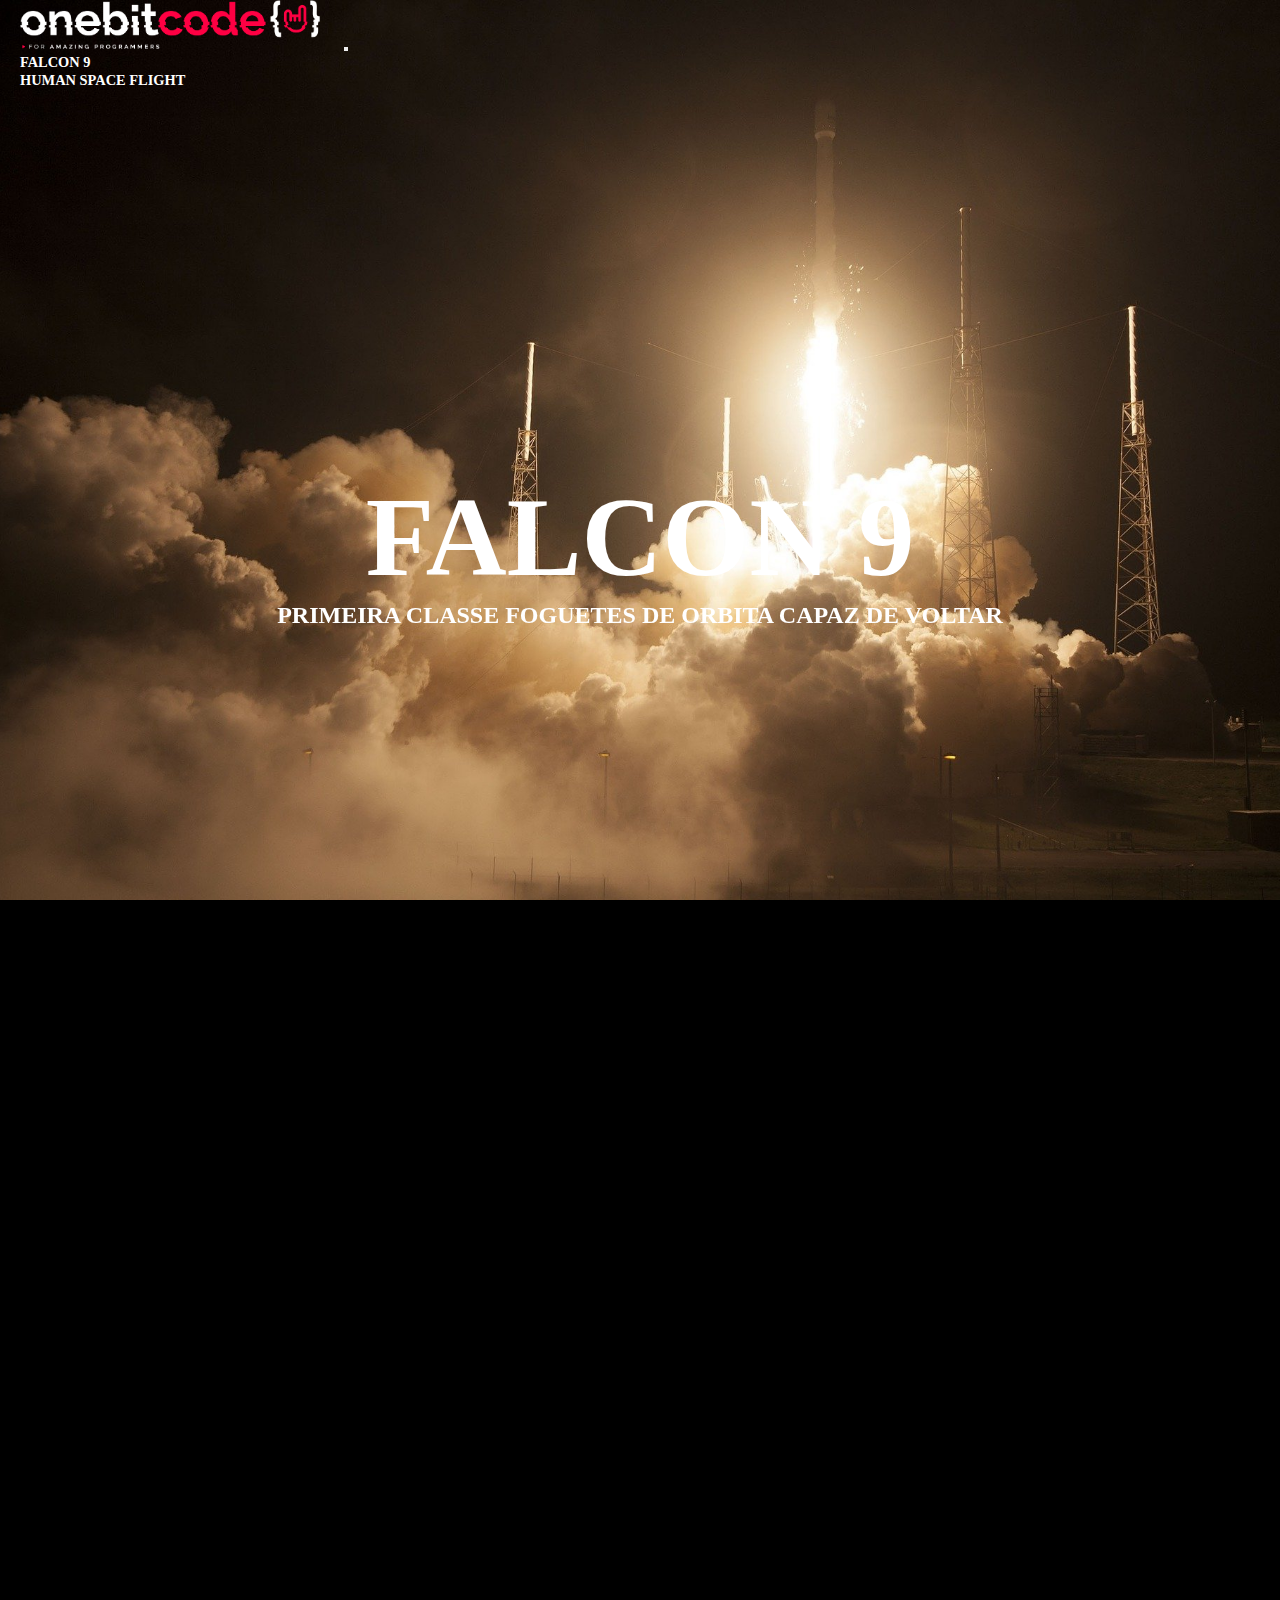
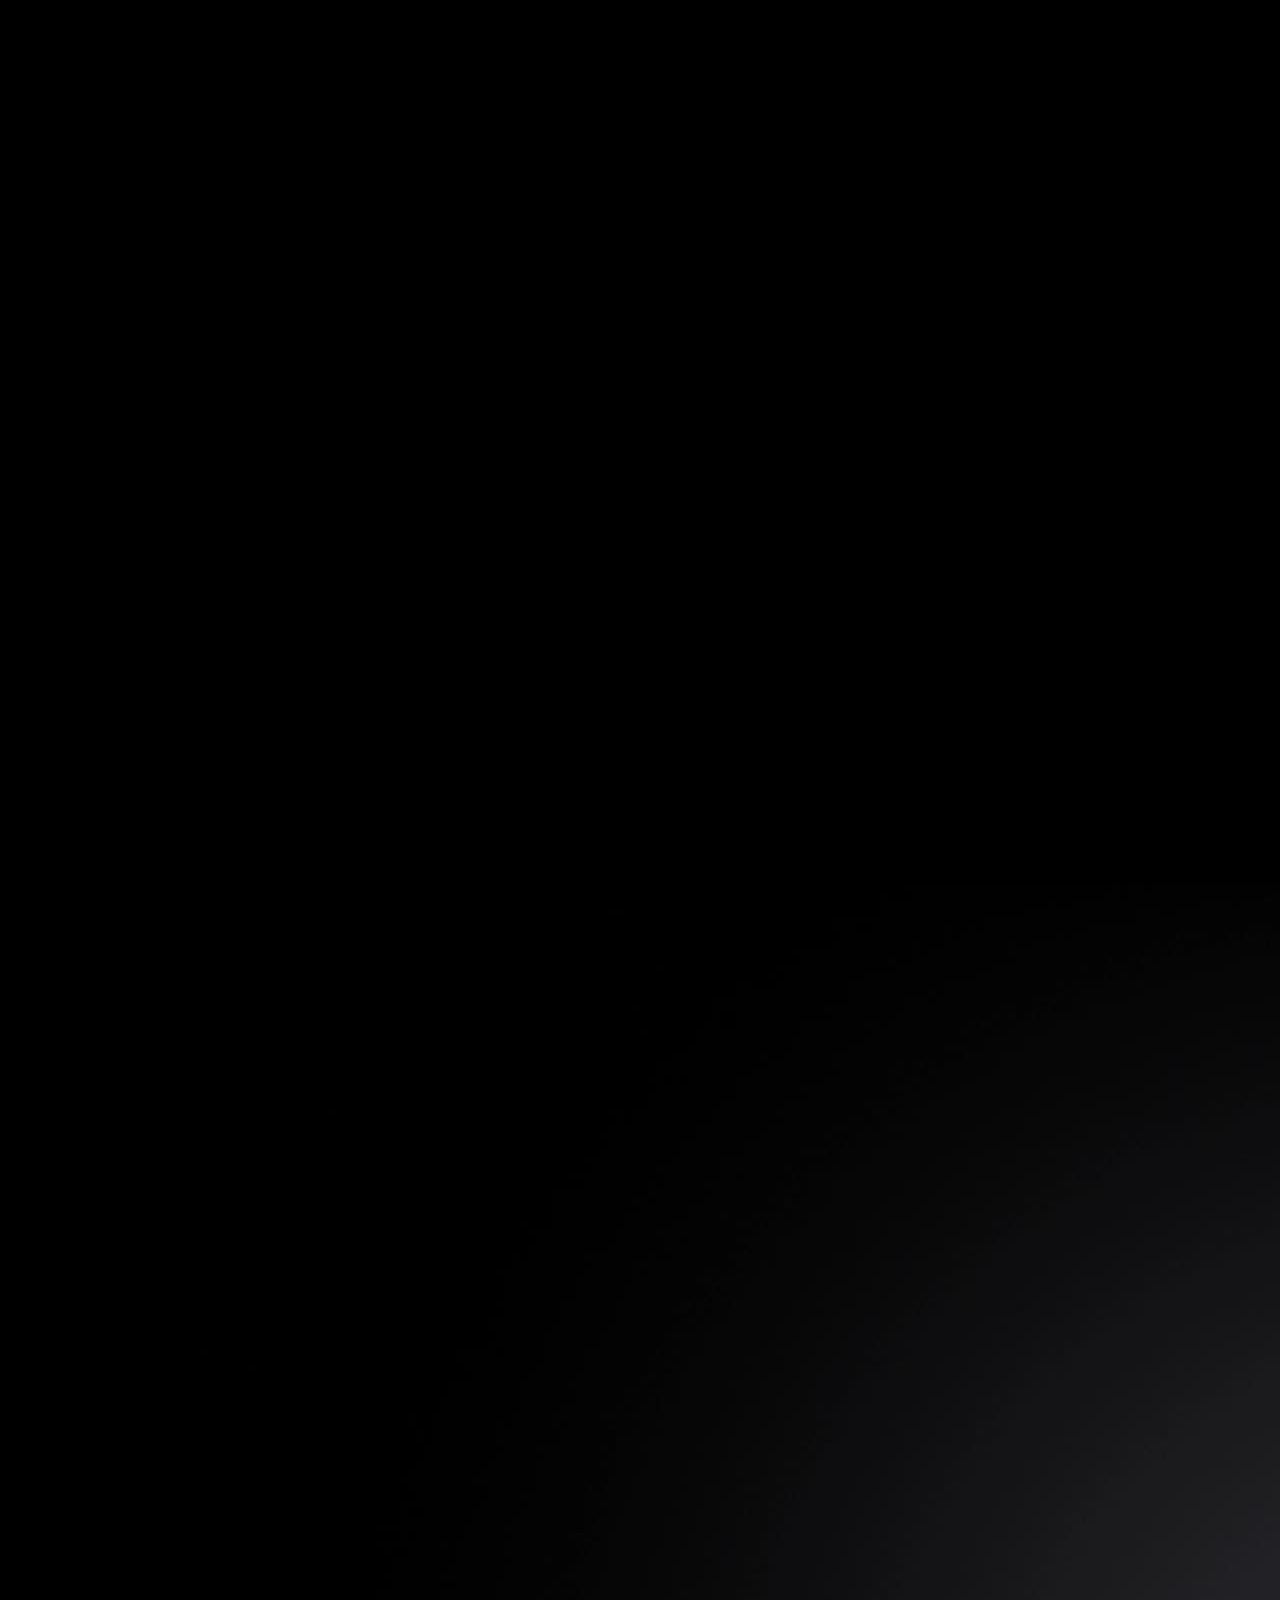
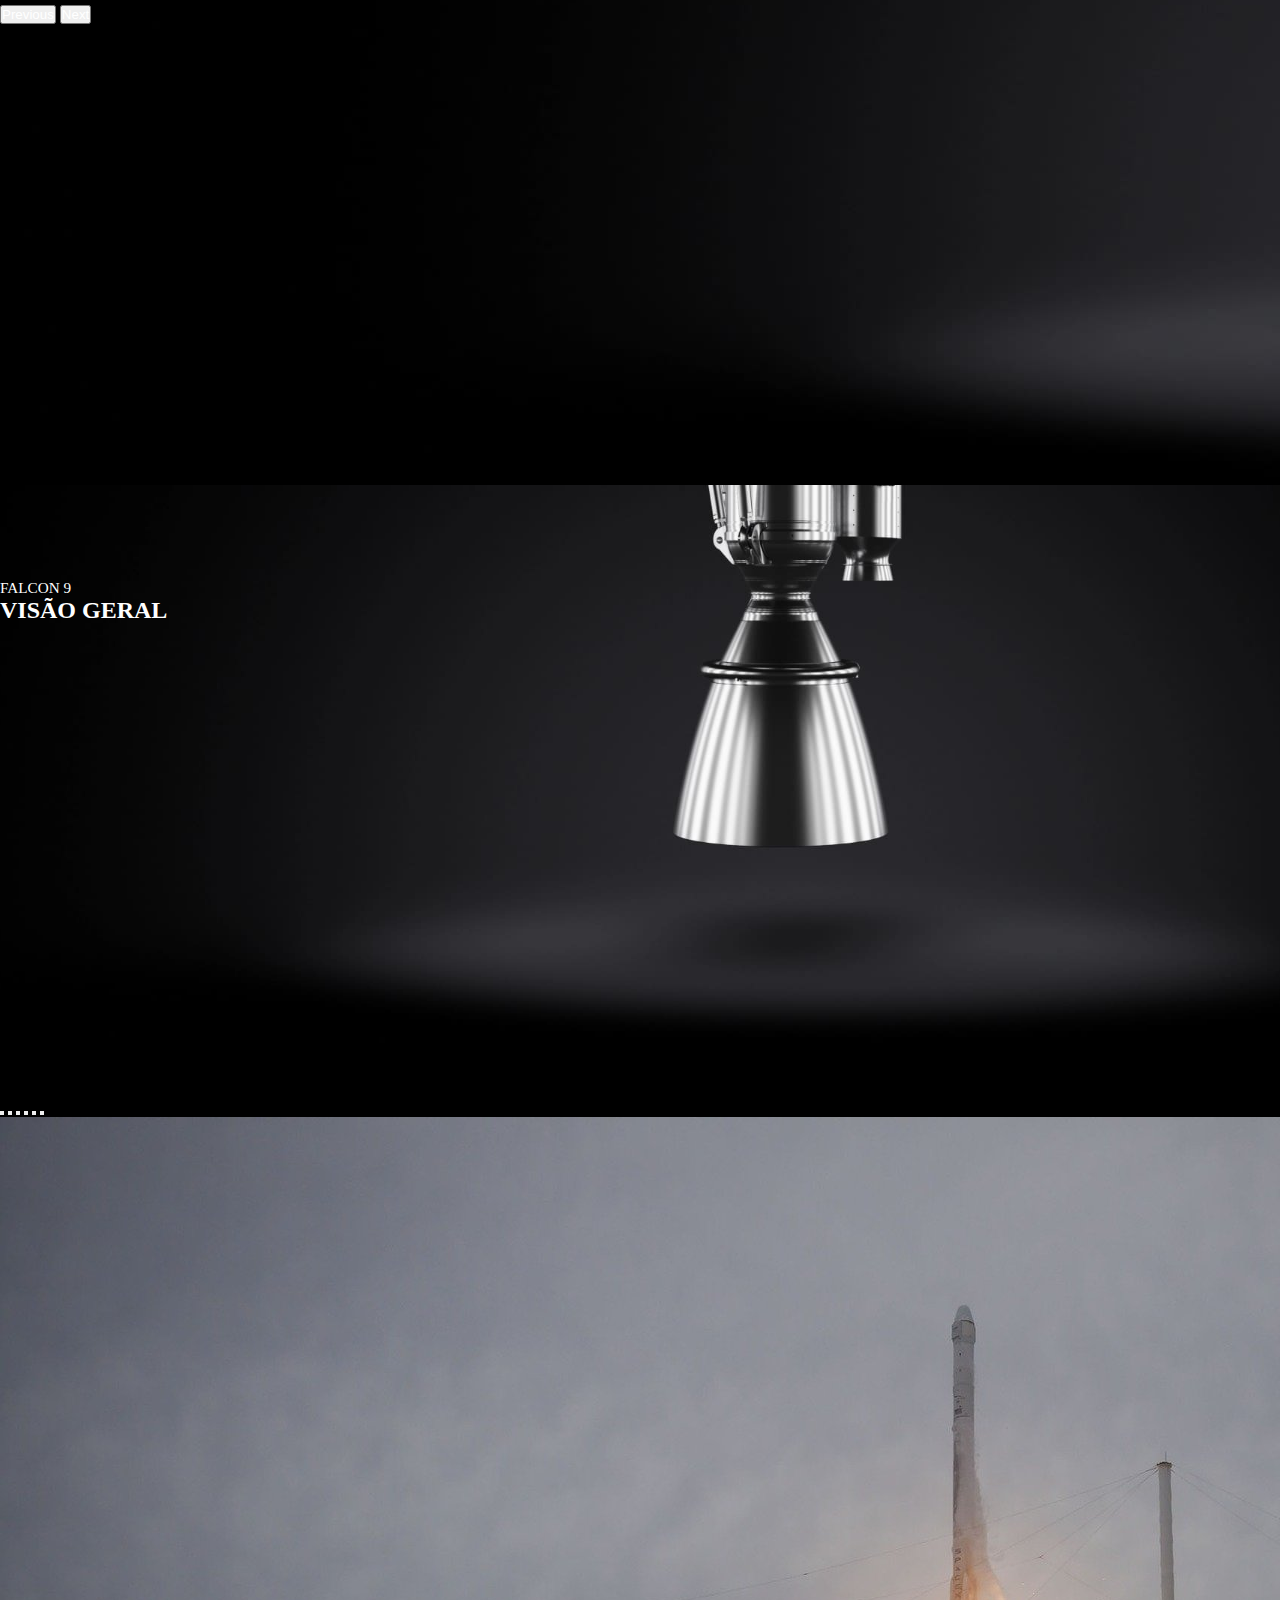
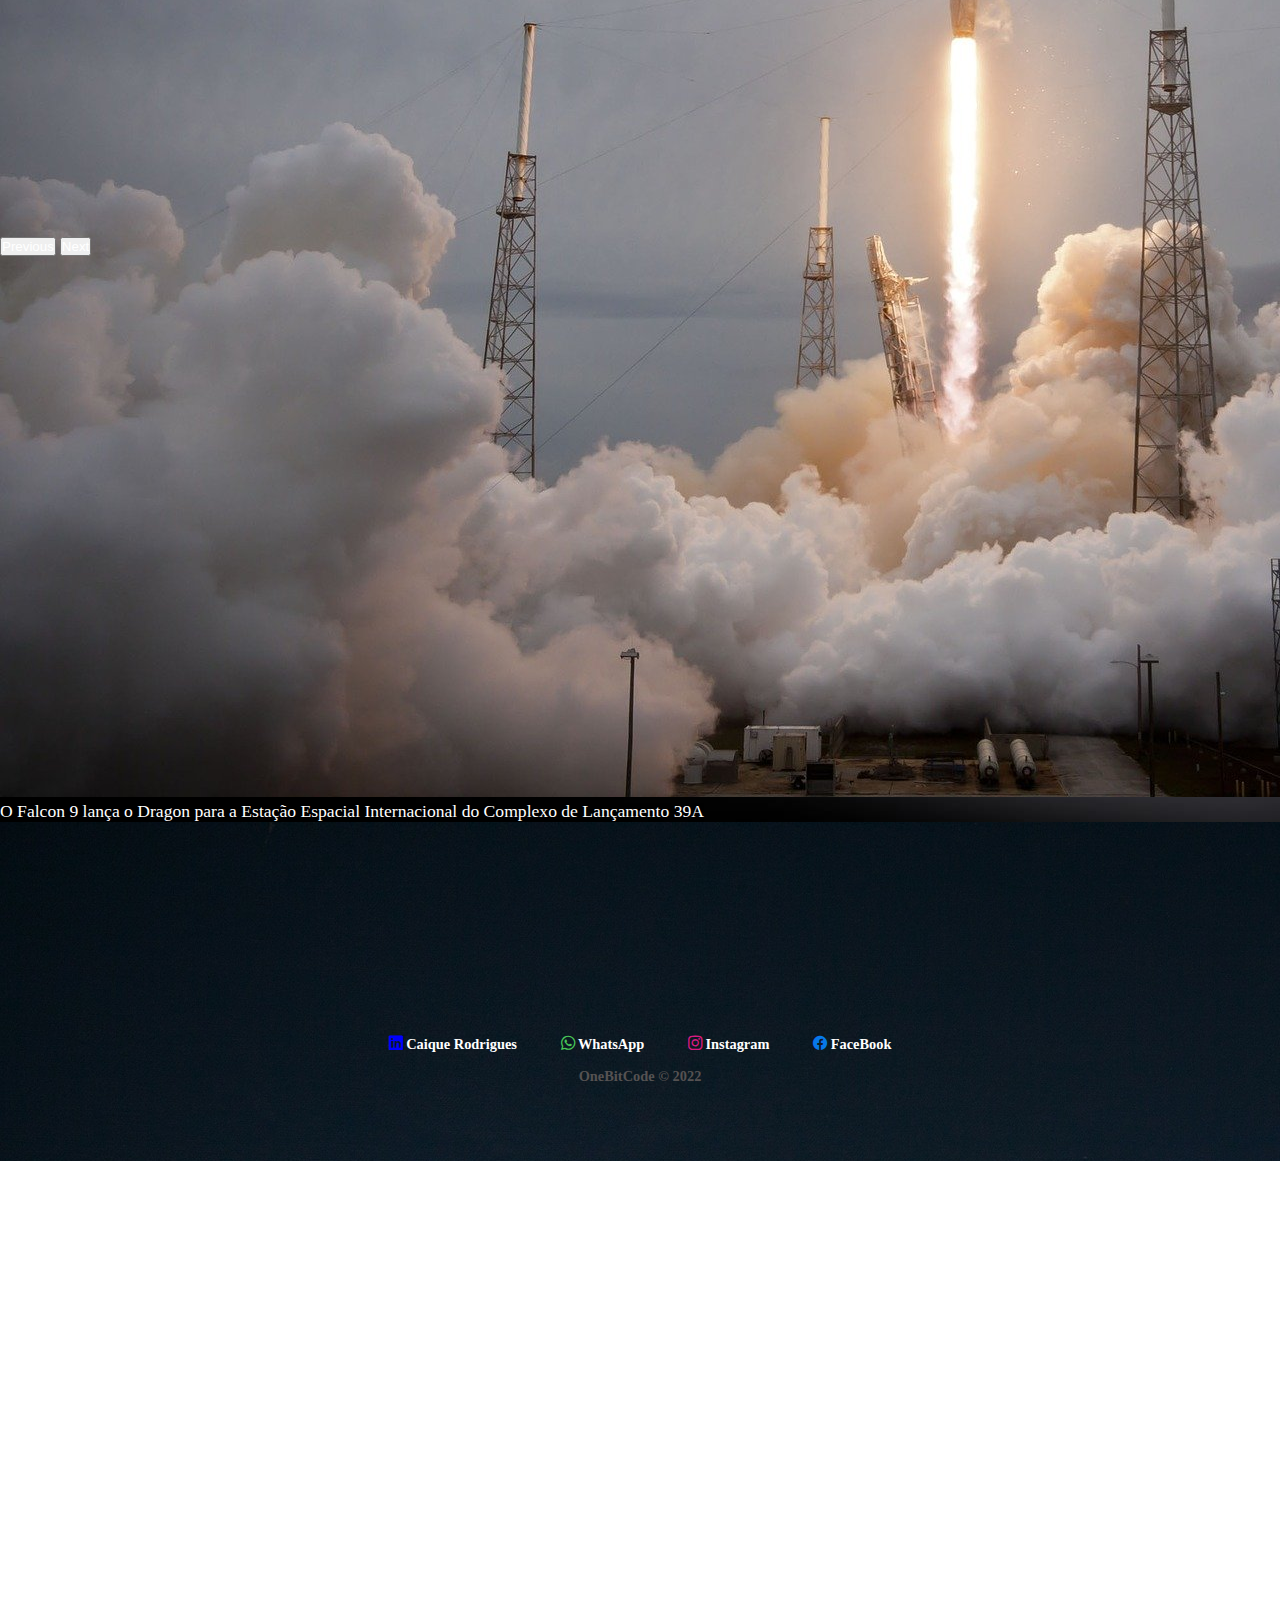
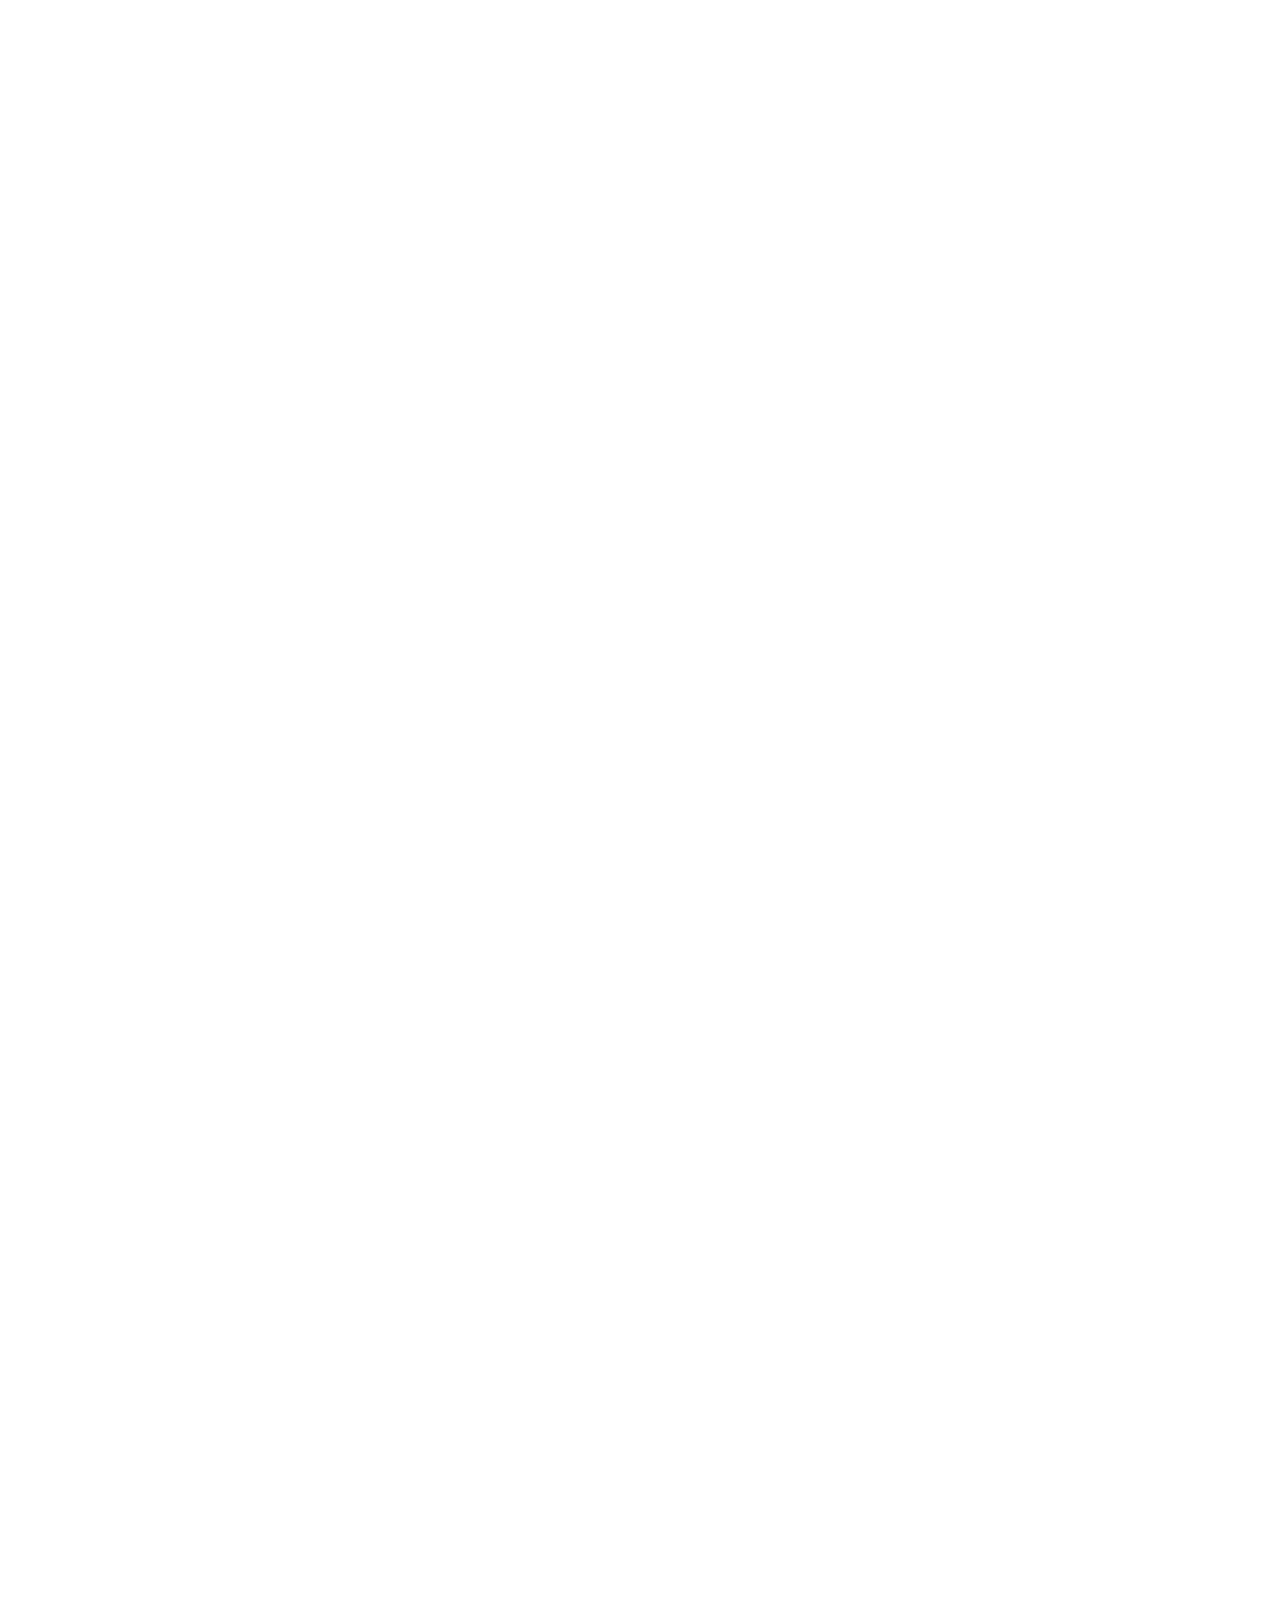
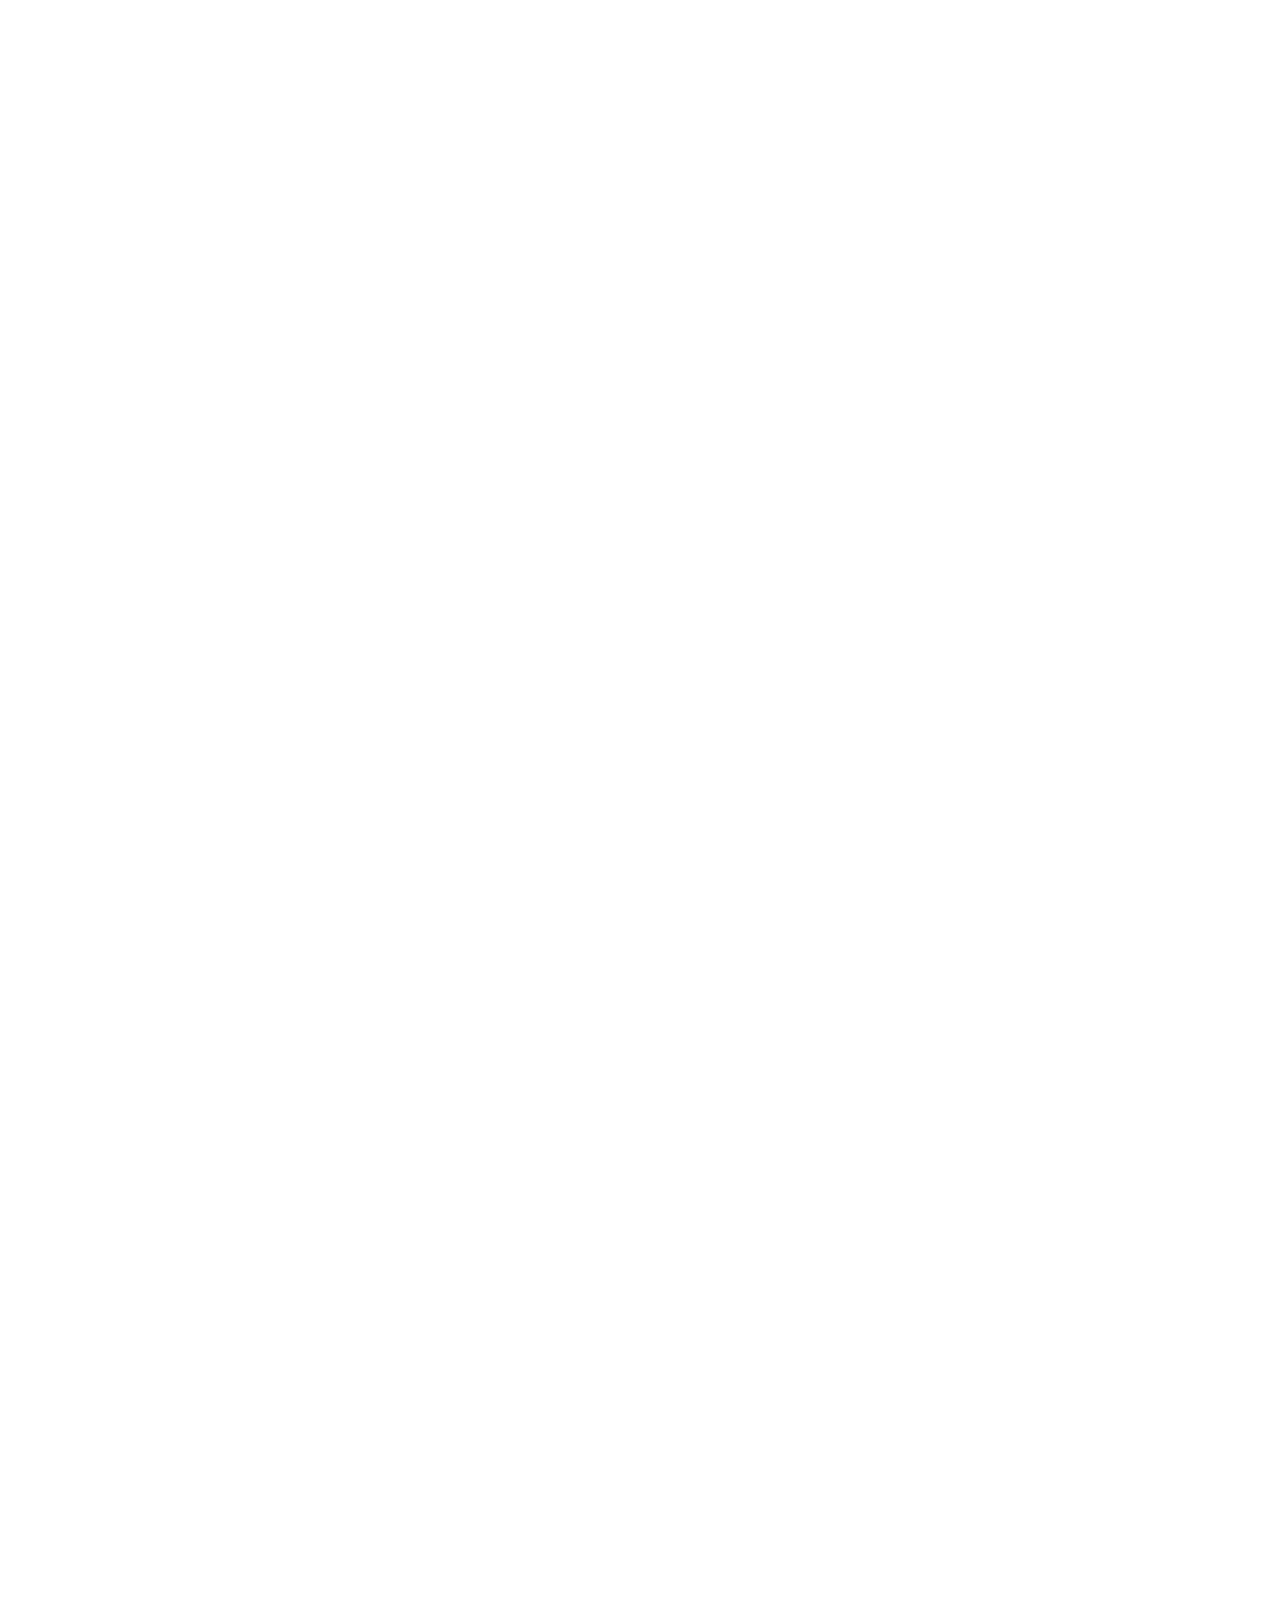
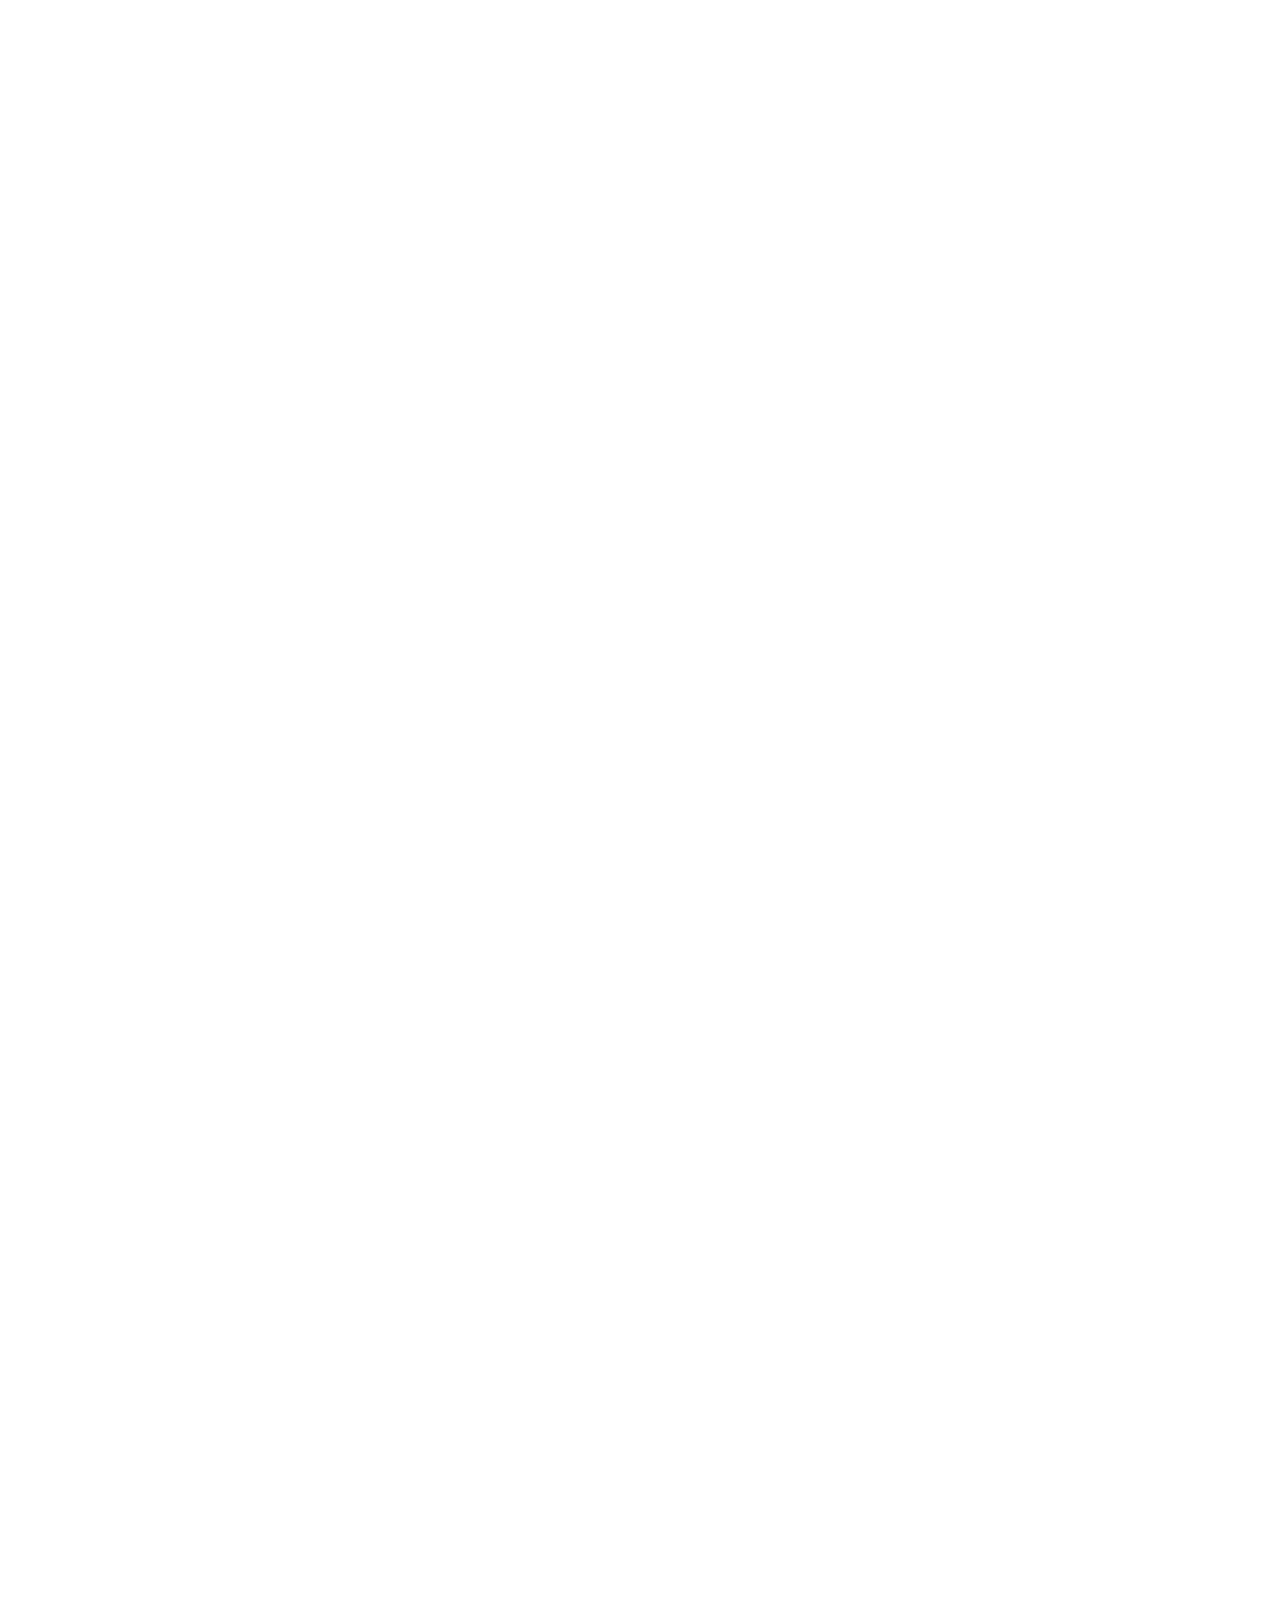
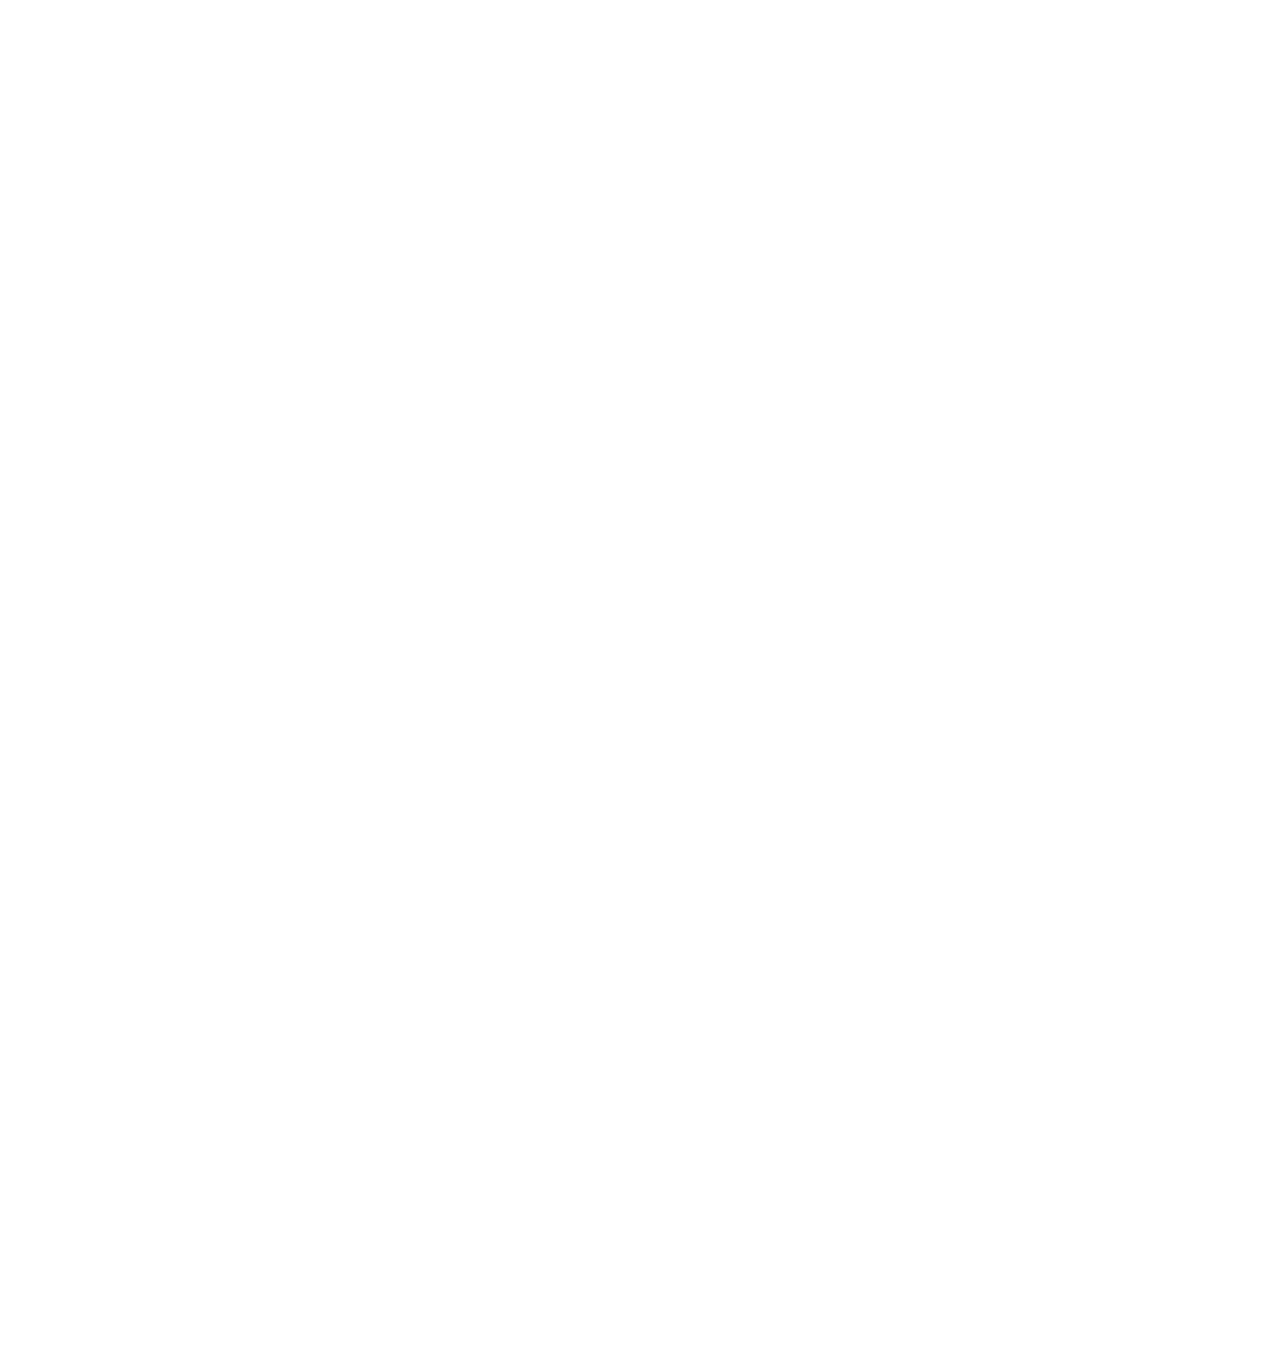
==== commit c581dce2: "finalizado" ====
--- a/falcon9.html
+++ b/falcon9.html
@@ -73,7 +73,7 @@
             <div class="carousel-inner">
               <div class="carousel-item active visao-geral">
                 <img src="_imagens/falcon9/03.jpg" class="d-block w-100" alt="visao geral do foguete">
-                <div class="carousel-caption">
+                <div class="carousel-caption d-sm-block">
                   <div class="text-carrossel">
                     <P class="sub-titulo">FALCON 9</P>
                     <h1>VISÃO GERAL</h1>
--- a/_estilo/style.css
+++ b/_estilo/style.css
@@ -106,6 +106,7 @@
 }
 
 .background-tres {
+  background-color: black;
   width: 100vw;
   height: 96vh;
 }
@@ -123,8 +124,6 @@
   color: white;
   border-bottom: 1px solid white;
   padding-left: 15px;
-  line-height: 3;
-  width: 100%;
 }
 .background-tres .right {
   text-align: right;
@@ -199,6 +198,7 @@
   }
   table {
     font-size: 1rem;
+    max-width: 400px;
   }
   .background-tres > .td {
     font-size: 1.5rem;
@@ -313,51 +313,6 @@
   font-size: 0.9rem;
 }
 
-@media (min-width: 767px) {
-  .num-1 {
-    margin-top: 50px !important;
-  }
-  .maior {
-    font-size: 6em;
-  }
-  #subtitulo {
-    font-size: 2em;
-  }
-  h1 {
-    font-size: 2rem;
-  }
-  p {
-    font-size: 1.5em;
-  }
-  .btn {
-    font-size: 1.5em;
-  }
-  .text-2 {
-    width: 50%;
-    margin-left: 50%;
-    font-size: 1em;
-    padding-bottom: 300px;
-  }
-  .ter-parte {
-    padding-top: 200px !important;
-    text-align: left;
-    margin-left: -200px;
-  }
-  .quar-parte {
-    width: 50% !important;
-    margin-left: 50%;
-    font-size: 1em;
-    padding-bottom: 300px;
-  }
-  .final {
-    font-size: 1em;
-    padding-bottom: 300px;
-  }
-  .final .btn {
-    font-size: 1em;
-    max-width: 30%;
-  }
-}
 * {
   margin: 0;
   padding: 0;
@@ -406,6 +361,10 @@
   margin-top: 5px;
 }
 
+footer p, footer a {
+  font-size: 1em;
+}
+
 @media (max-width: 375px) {
   .logo-navbar {
     max-width: 150px !important;
